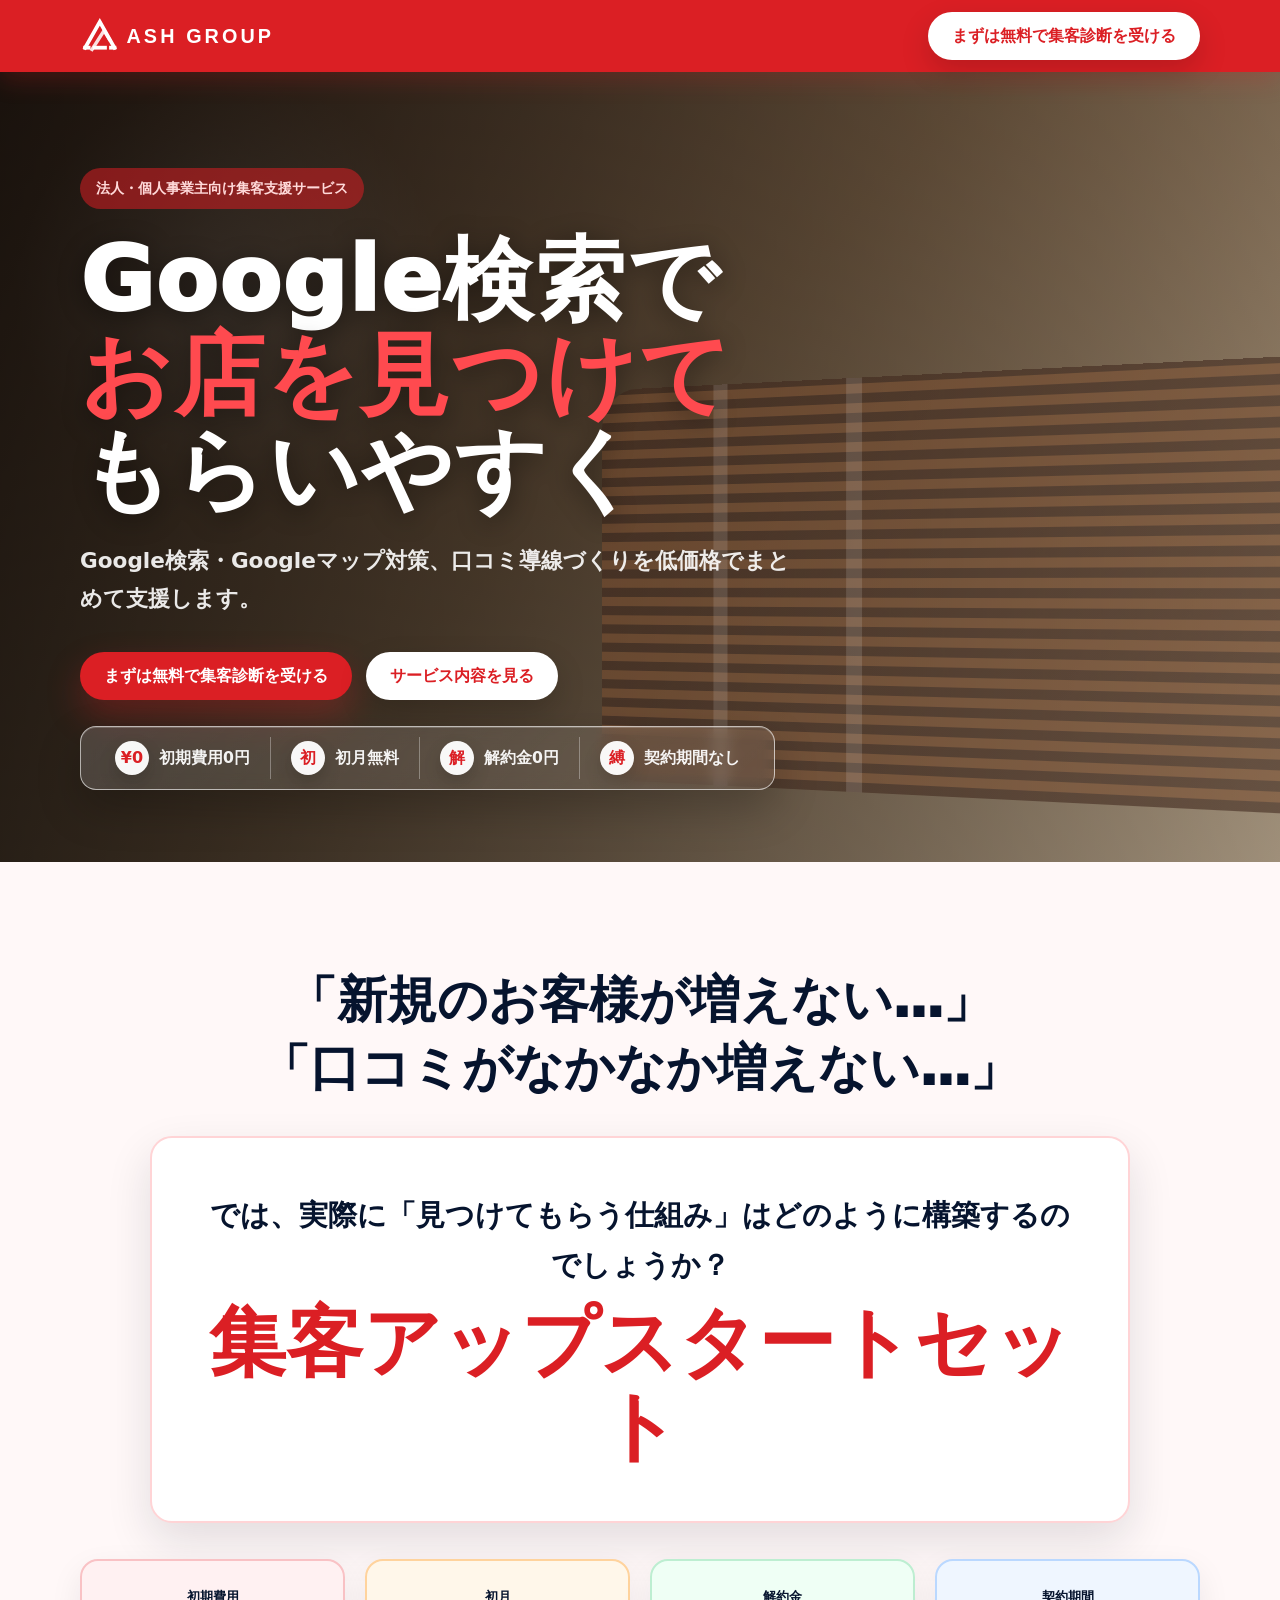
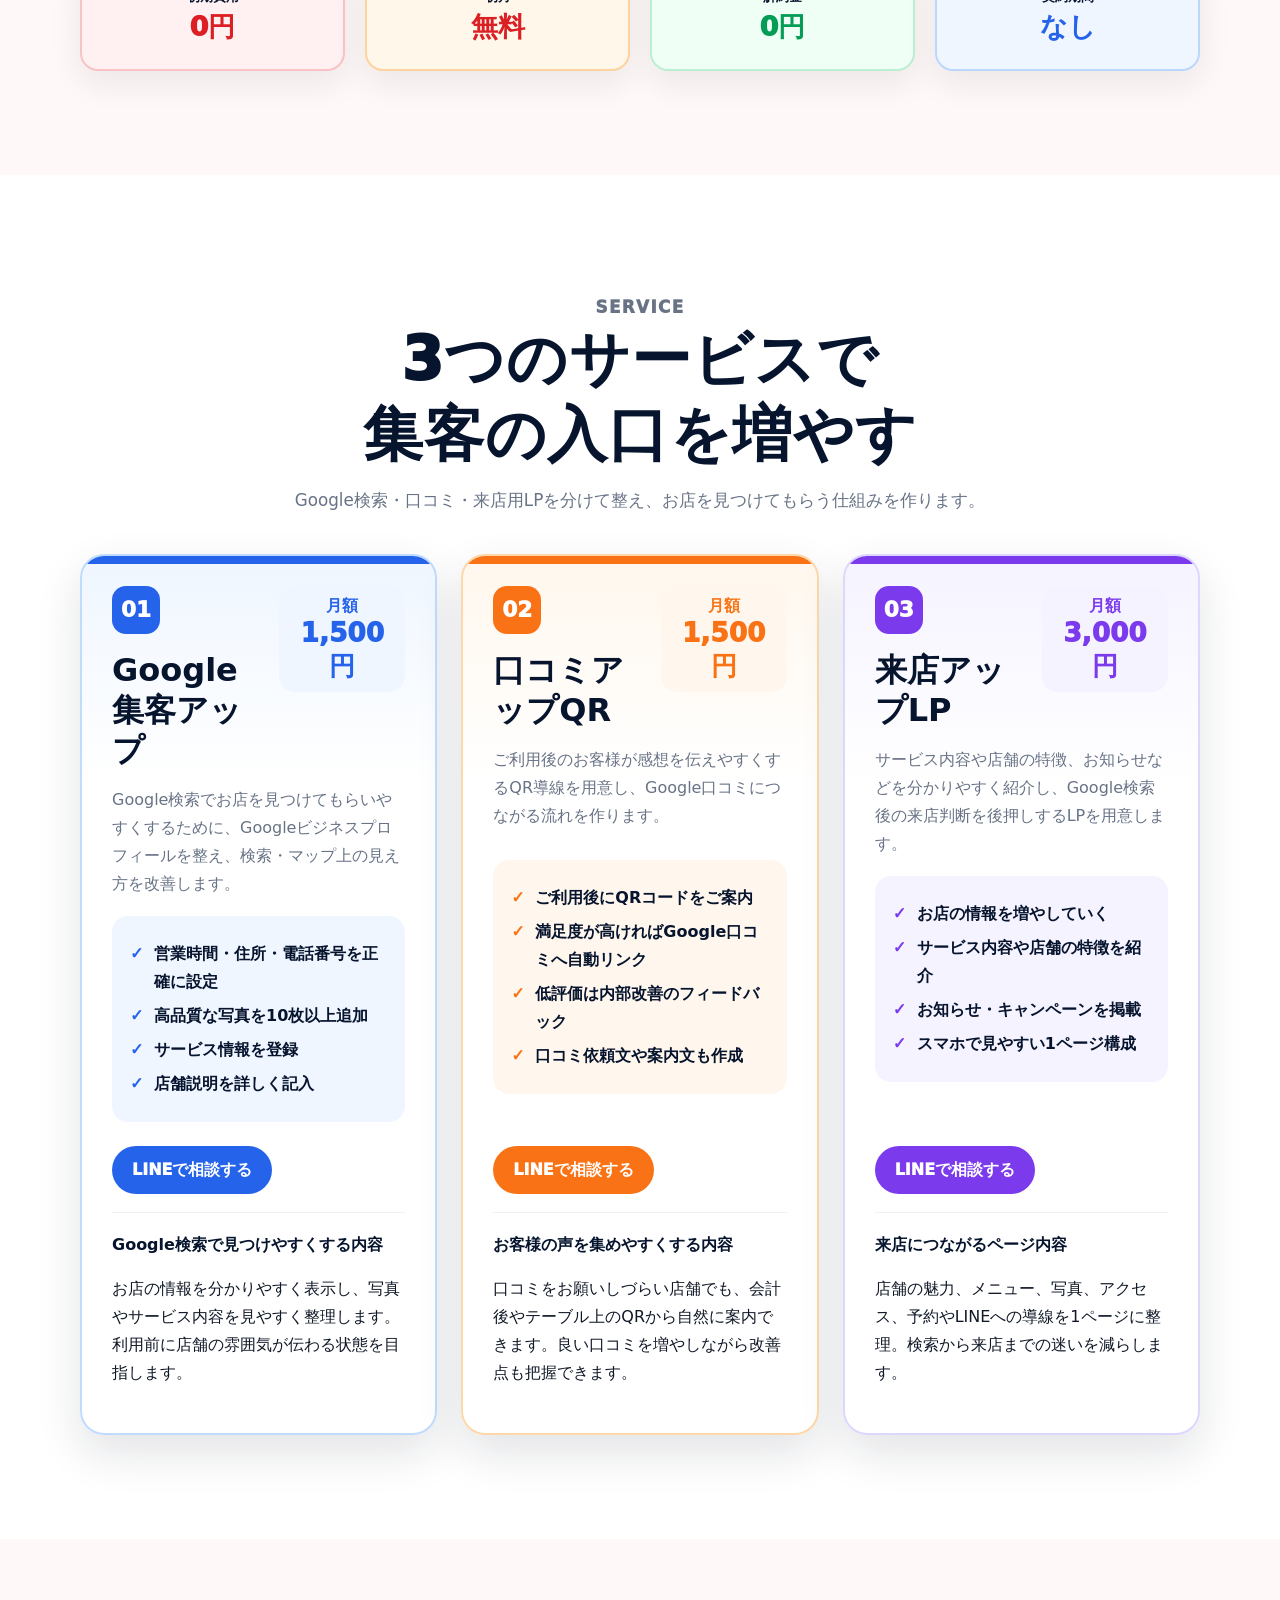
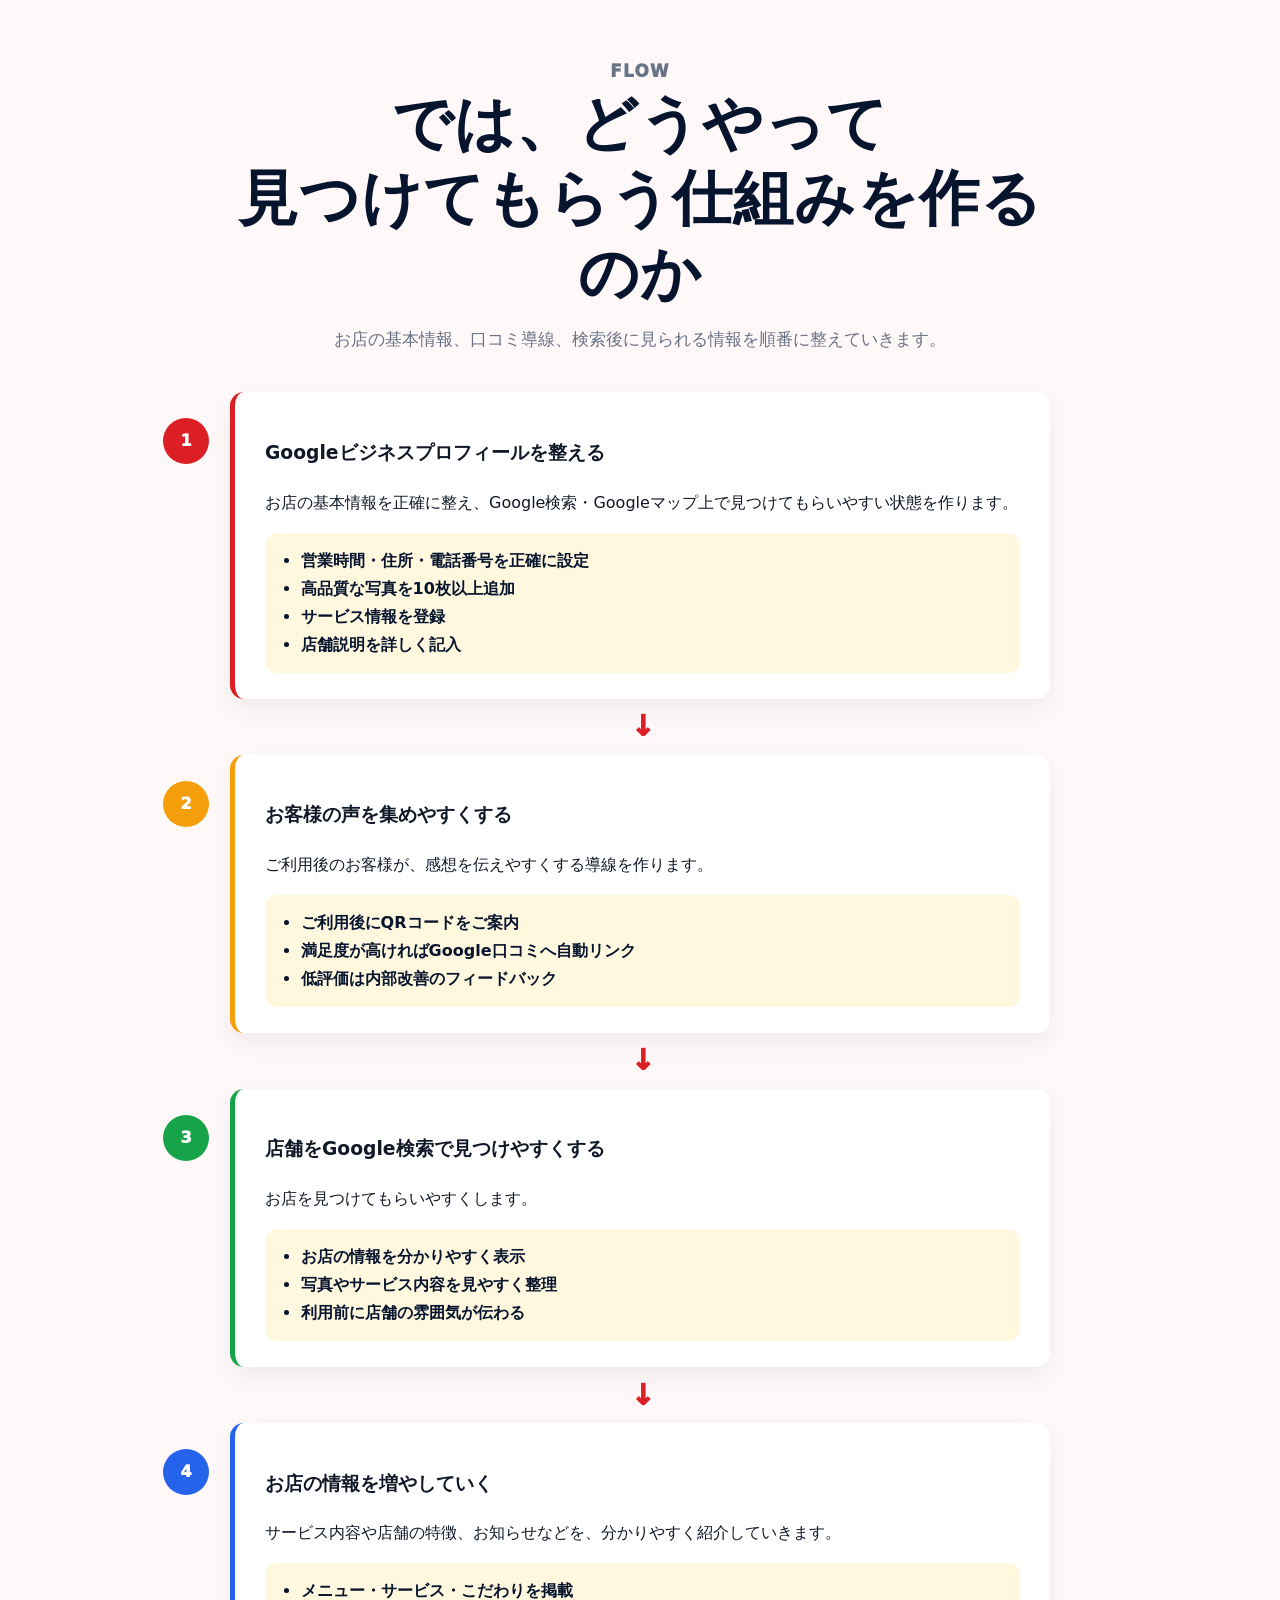
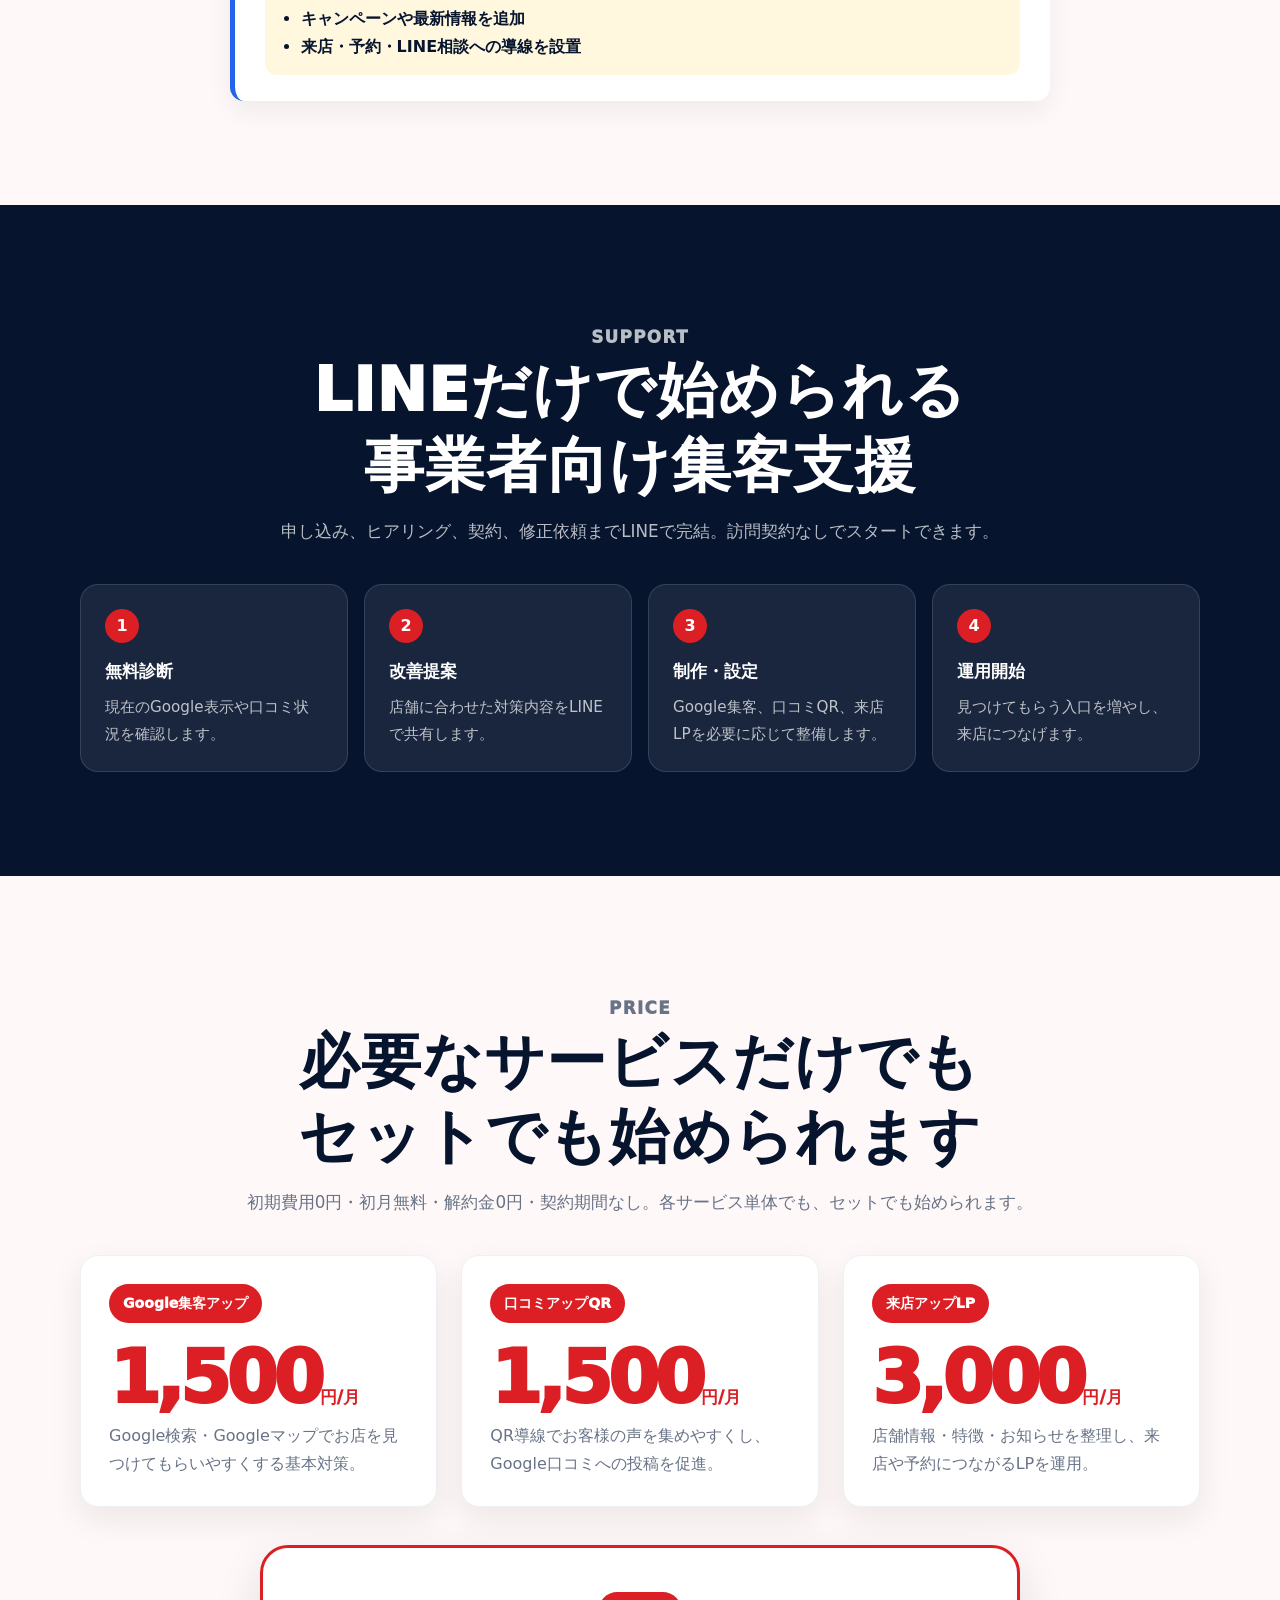
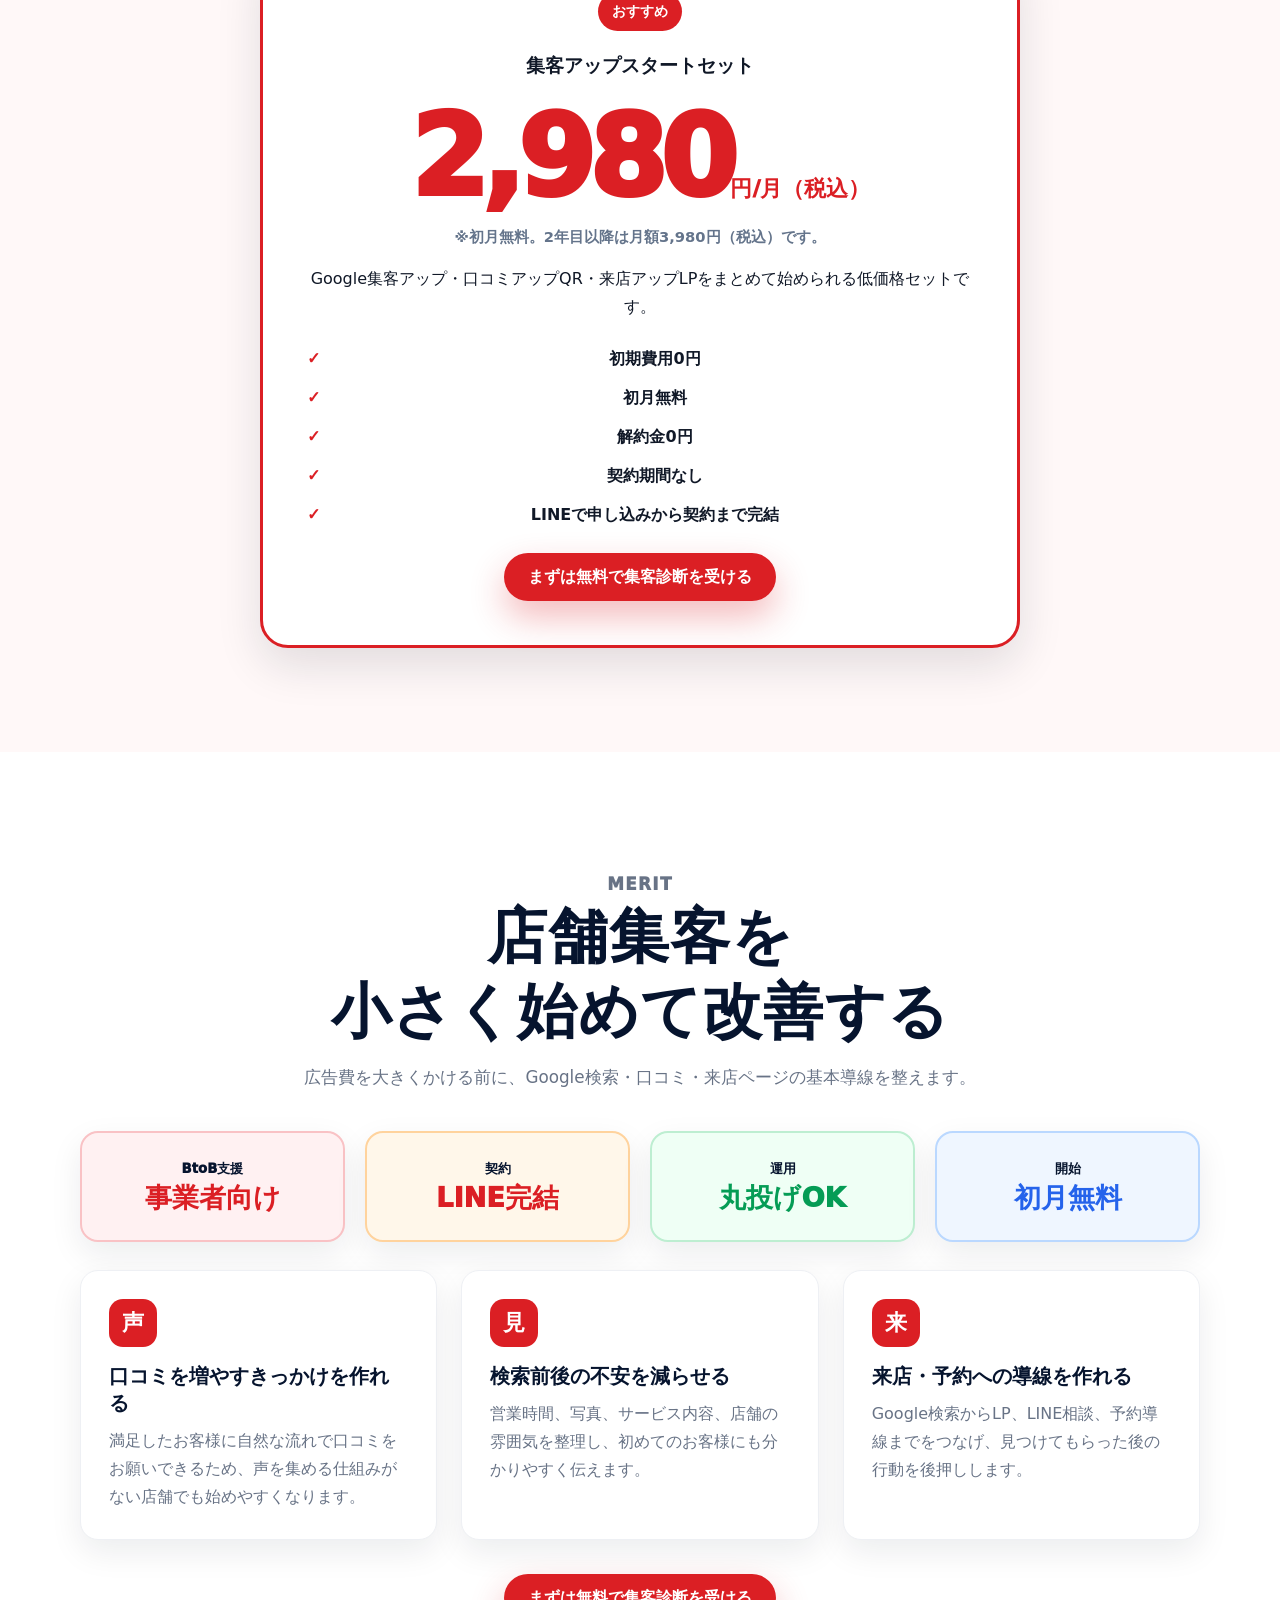
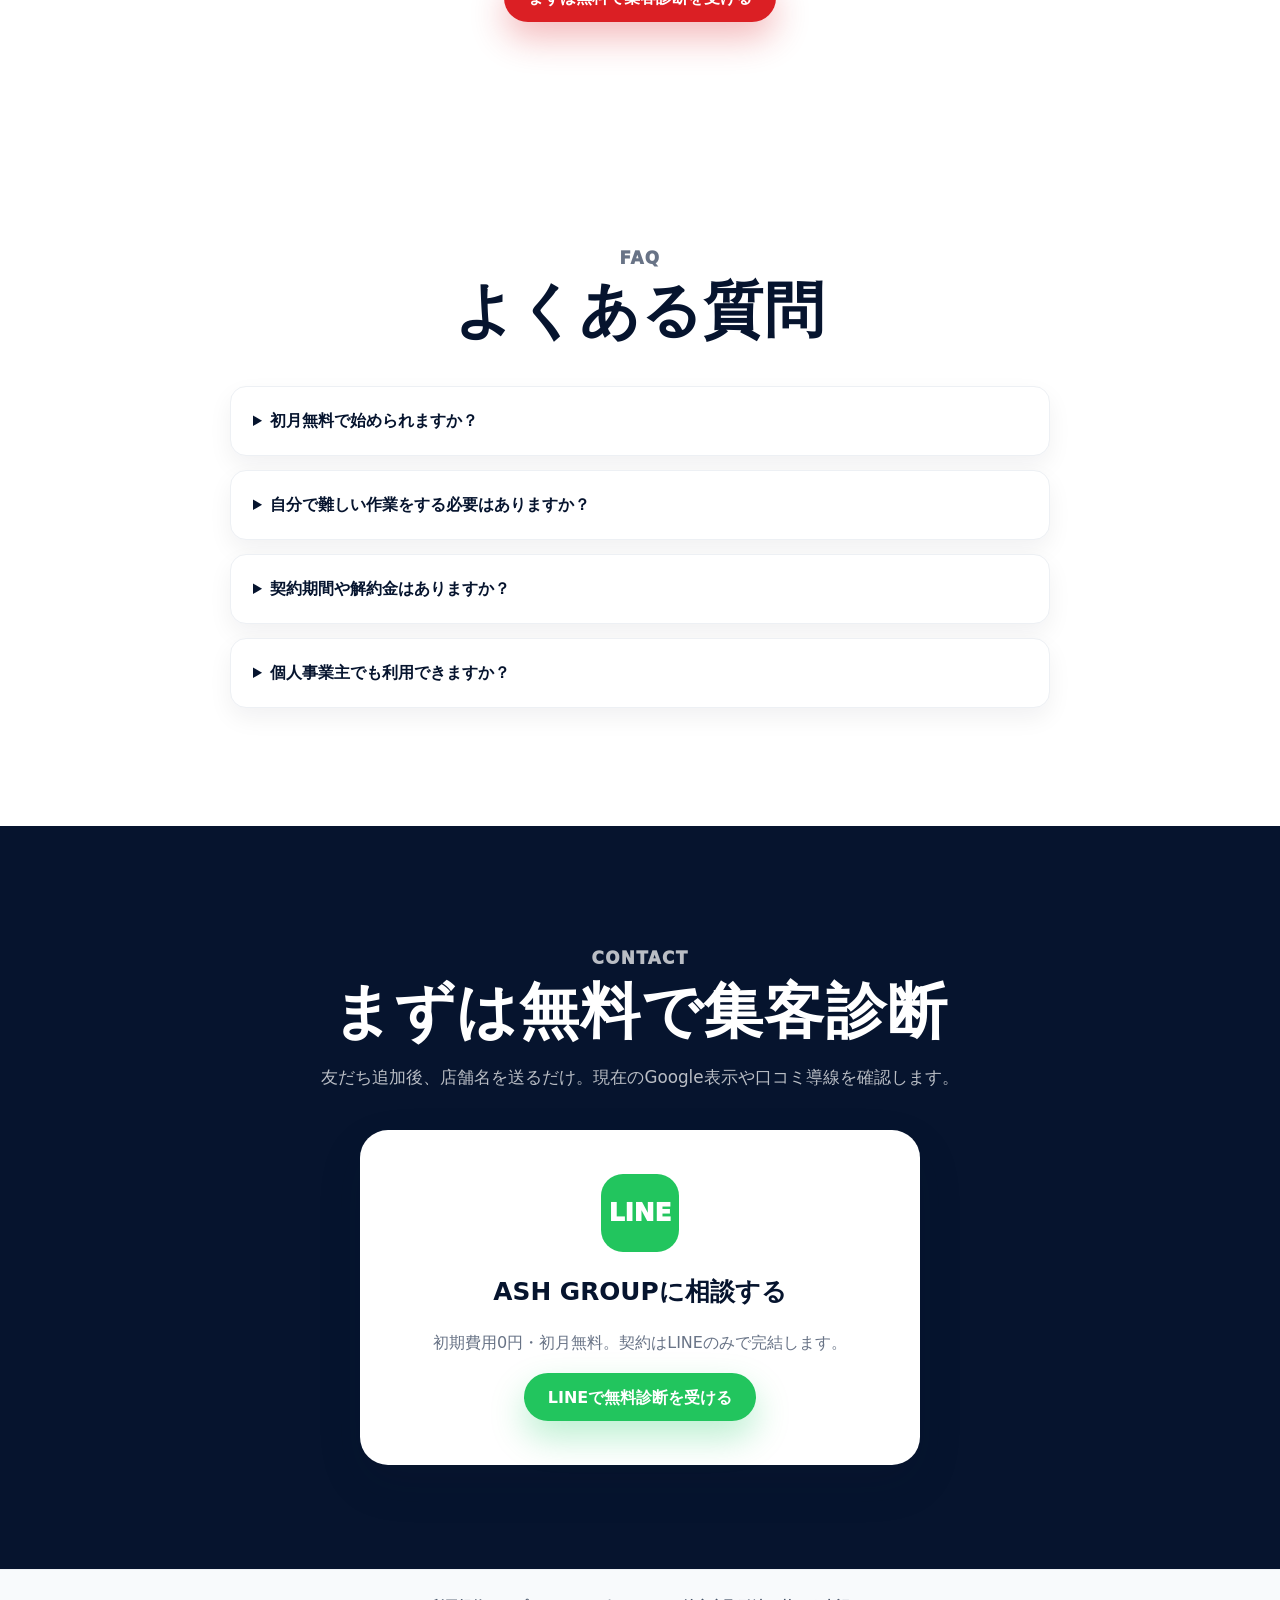
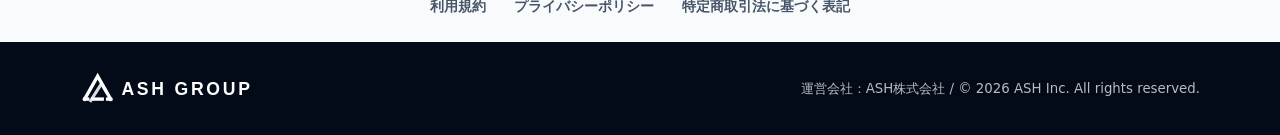
==== index.html @ 3adc7575 "Initial LP upload" ====
<!DOCTYPE html>
<html lang="ja">
<head>
  <meta charset="UTF-8">
  <meta name="viewport" content="width=device-width, initial-scale=1.0">
  <meta name="description" content="Google検索・Googleマップ・口コミ導線・LINE導線をまとめて支援。事業者向けの低価格集客サポートサービス。">
  <meta name="robots" content="index, follow">
  <meta property="og:type" content="website">
  <meta property="og:site_name" content="ASH GROUP">
  <meta property="og:title" content="事業者向けGoogle集客支援｜ASH GROUP">
  <meta property="og:description" content="Google検索・Googleマップ・口コミ導線・LINE導線をまとめて支援。事業者向けの低価格集客サポートサービス。">
  <meta property="og:image" content="assets/og/og-image.png">
  <meta property="og:image:width" content="1200">
  <meta property="og:image:height" content="630">
  <meta name="twitter:card" content="summary_large_image">
  <meta name="twitter:title" content="事業者向けGoogle集客支援｜ASH GROUP">
  <meta name="twitter:description" content="Google検索・Googleマップ・口コミ導線・LINE導線をまとめて支援。事業者向けの低価格集客サポートサービス。">
  <meta name="twitter:image" content="assets/og/og-image.png">
  <link rel="icon" href="favicon.ico" sizes="any">
  <link rel="icon" type="image/png" sizes="32x32" href="assets/logo/ash-group-logo-icon-32.png">
  <link rel="apple-touch-icon" sizes="180x180" href="apple-touch-icon.png">
  <title>事業者向けGoogle集客支援｜ASH GROUP</title>
  <style>
    :root {
      --red: #db1f24;
      --red-dark: #b9151a;
      --navy: #06142e;
      --ink: #101827;
      --muted: #687386;
      --line: #22C55E;
      --bg: #fff8f8;
      --card: #ffffff;
      --shadow: 0 18px 45px rgba(16, 24, 39, .12);
      --radius: 22px;
    }

    @font-face {
      font-family: "ASH UI";
      src: local("Inter"), local("Segoe UI"), local("Arial");
      font-display: swap;
    }

    * { box-sizing: border-box; }
    html { scroll-behavior: smooth; }
    body {
      margin: 0;
      color: var(--ink);
      background: #fff;
      font-family: "ASH UI", system-ui, -apple-system, BlinkMacSystemFont, "Segoe UI", sans-serif;
      line-height: 1.75;
    }
    a { color: inherit; text-decoration: none; }
    img, svg { display: block; max-width: 100%; }
    .container {
      width: min(1120px, calc(100% - 32px));
      margin-inline: auto;
    }
    .header {
      position: sticky;
      top: 0;
      z-index: 20;
      background: var(--red);
      color: #fff;
      box-shadow: 0 8px 24px rgba(219, 31, 36, .22);
    }
    .header-inner {
      min-height: 72px;
      display: flex;
      align-items: center;
      justify-content: space-between;
      gap: 18px;
    }
    .brand {
      display: inline-flex;
      align-items: center;
      justify-content: center;
      padding: 0;
      line-height: 0;
    }
    .brand-logo {
      display: block;
      width: clamp(214px, 25vw, 272px);
      height: auto;
      aspect-ratio: 316 / 48;
      flex-shrink: 0;
    }
    .header .brand-logo {
      filter: none;
    }
    .footer-logo {
      display: inline-flex;
      align-items: center;
      justify-content: center;
      padding: 0;
      line-height: 0;
    }
    .footer-logo .brand-logo {
      width: 242px;
      filter: none;
    }
    .btn {
      display: inline-flex;
      align-items: center;
      justify-content: center;
      min-height: 48px;
      padding: 12px 24px;
      border-radius: 999px;
      font-weight: 900;
      line-height: 1.2;
      transition: transform .2s ease, box-shadow .2s ease, background .2s ease;
    }
    .btn:hover { transform: translateY(-1px); }
    .btn-white {
      color: var(--red);
      background: #fff;
      box-shadow: 0 12px 30px rgba(0, 0, 0, .16);
    }
    .btn-red {
      color: #fff;
      background: var(--red);
      box-shadow: 0 16px 35px rgba(219, 31, 36, .3);
    }
    .btn-red:hover { background: var(--red-dark); }
    .btn-line {
      color: #fff;
      background: var(--line);
      box-shadow: 0 16px 35px rgba(6, 199, 85, .28);
    }
    .hero {
      position: relative;
      min-height: 690px;
      color: #fff;
      overflow: hidden;
      background:
        linear-gradient(90deg, rgba(0, 0, 0, .7), rgba(0, 0, 0, .26)),
        radial-gradient(circle at 18% 28%, rgba(255,255,255,.18), transparent 18%),
        linear-gradient(135deg, #543b2a, #917354 48%, #d6c1a4);
    }
    .hero::before {
      content: "";
      position: absolute;
      inset: auto;
      pointer-events: none;
    }
    .hero::before {
      width: 64%;
      height: 54%;
      right: -8%;
      bottom: 8%;
      border-radius: 42px;
      background:
        linear-gradient(90deg, transparent 0 16%, rgba(255,255,255,.16) 16% 18%, transparent 18% 34%, rgba(255,255,255,.16) 34% 36%, transparent 36%),
        repeating-linear-gradient(0deg, rgba(62, 38, 27, .75) 0 10px, rgba(120, 75, 45, .75) 10px 20px);
      opacity: .78;
      transform: perspective(600px) rotateY(-8deg);
    }
    .hero-inner {
      position: relative;
      z-index: 1;
      padding: 96px 0 72px;
    }
    .eyebrow {
      display: inline-flex;
      align-items: center;
      gap: 8px;
      padding: 8px 16px;
      margin: 0 0 24px;
      border-radius: 999px;
      color: #ffd9d9;
      background: rgba(219, 31, 36, .54);
      font-weight: 800;
      font-size: .9rem;
    }
    .hero h1 {
      max-width: 780px;
      margin: 0;
      font-size: clamp(2.35rem, 7vw, 5.6rem);
      line-height: 1.06;
      letter-spacing: .02em;
      font-weight: 950;
      text-shadow: 0 5px 26px rgba(0,0,0,.42);
    }
    .hero .accent { color: #ff4a4f; }
    .hero-copy {
      max-width: 710px;
      margin: 24px 0 34px;
      font-size: clamp(1.02rem, 2vw, 1.35rem);
      font-weight: 700;
      color: rgba(255,255,255,.9);
    }
    .hero-actions {
      display: flex;
      flex-wrap: wrap;
      gap: 14px;
      align-items: center;
    }
    .trust-strip {
      display: inline-flex;
      align-items: center;
      gap: 0;
      width: fit-content;
      max-width: 100%;
      margin-top: 26px;
      padding: 10px 14px;
      border: 1px solid rgba(255,255,255,.62);
      border-radius: 16px;
      color: #fff;
      background: linear-gradient(135deg, rgba(255,255,255,.16), rgba(255,255,255,.07));
      box-shadow: 0 18px 44px rgba(0,0,0,.22), inset 0 1px 0 rgba(255,255,255,.2);
      backdrop-filter: blur(8px);
    }
    .trust-item {
      display: inline-flex;
      align-items: center;
      gap: 10px;
      padding: 4px 20px;
      color: rgba(255,255,255,.94);
      font-size: .98rem;
      font-weight: 900;
      white-space: nowrap;
    }
    .trust-item + .trust-item {
      border-left: 1px solid rgba(255,255,255,.32);
    }
    .trust-icon {
      display: grid;
      place-items: center;
      width: 34px;
      height: 34px;
      flex: 0 0 34px;
      border-radius: 50%;
      color: var(--red);
      background: rgba(255,255,255,.96);
      box-shadow: 0 8px 18px rgba(0,0,0,.16);
      font-size: 1rem;
    }
    .section {
      padding: clamp(64px, 9vw, 104px) 0;
    }
    .section-soft { background: var(--bg); }
    .section-dark {
      color: #fff;
      background: var(--navy);
    }
    .section-title {
      max-width: 850px;
      margin: 0 auto 38px;
      text-align: center;
    }
    .label {
      margin: 0 0 10px;
      color: var(--red);
      font-weight: 950;
      letter-spacing: .08em;
      text-transform: uppercase;
    }
    .section-dark .label { color: #ff7376; }
    h2 {
      margin: 0;
      color: var(--navy);
      font-size: clamp(2rem, 5vw, 3.75rem);
      line-height: 1.25;
      font-weight: 950;
      letter-spacing: .02em;
    }
    .section-dark h2 { color: #fff; }
    .section-title p {
      margin: 14px 0 0;
      color: var(--muted);
      font-size: 1.05rem;
    }
    .section-dark .section-title p { color: rgba(255,255,255,.72); }
    .problem-copy {
      max-width: 930px;
      margin: 0 auto 34px;
      text-align: center;
      color: var(--navy);
      font-size: clamp(1.7rem, 4.7vw, 3.15rem);
      line-height: 1.35;
      font-weight: 950;
    }
    .answer-box {
      max-width: 980px;
      margin: 0 auto 36px;
      padding: clamp(26px, 5vw, 52px);
      text-align: center;
      border: 2px solid #ffd4d6;
      border-radius: var(--radius);
      background: #fff;
      box-shadow: var(--shadow);
    }
    .answer-box p {
      margin: 0;
      font-size: clamp(1.1rem, 3vw, 1.8rem);
      font-weight: 900;
      color: var(--navy);
    }
    .answer-box strong {
      display: block;
      margin-top: 10px;
      color: var(--red);
      font-size: clamp(2.2rem, 7vw, 4.8rem);
      line-height: 1.1;
    }
    .cards {
      display: grid;
      grid-template-columns: repeat(4, 1fr);
      gap: 20px;
    }
    .mini-card,
    .card {
      border-radius: 18px;
      background: var(--card);
      box-shadow: 0 12px 32px rgba(16, 24, 39, .08);
    }
    .mini-card {
      padding: 24px 18px;
      text-align: center;
      border: 2px solid #f9c2c5;
      background: #fff1f2;
    }
    .mini-card:nth-child(2) { border-color: #ffd39d; background: #fff7ea; }
    .mini-card:nth-child(3) { border-color: #bdeed1; background: #effff5; }
    .mini-card:nth-child(4) { border-color: #bad8ff; background: #eff6ff; }
    .mini-card small {
      display: block;
      margin-bottom: 4px;
      color: var(--navy);
      font-weight: 950;
    }
    .mini-card strong {
      color: var(--red);
      font-size: 1.7rem;
      line-height: 1;
      font-weight: 950;
    }
    .mini-card:nth-child(3) strong { color: #059c55; }
    .mini-card:nth-child(4) strong { color: #2563eb; }
    .grid-3 {
      display: grid;
      grid-template-columns: repeat(3, 1fr);
      gap: 24px;
    }
    .service-card {
      position: relative;
      overflow: hidden;
      display: flex;
      flex-direction: column;
      height: 100%;
      padding: 30px;
      border: 2px solid #BFDBFE;
      border-radius: 24px;
      background: linear-gradient(180deg, #EFF6FF 0%, #fff 26%);
      box-shadow: var(--shadow);
    }
    .service-card::before {
      content: "";
      position: absolute;
      inset: 0 0 auto;
      height: 8px;
      background: #2563EB;
    }
    .service-card:nth-child(2) {
      border-color: #FED7AA;
      background: linear-gradient(180deg, #FFF7ED 0%, #fff 26%);
    }
    .service-card:nth-child(3) {
      border-color: #DDD6FE;
      background: linear-gradient(180deg, #F5F3FF 0%, #fff 26%);
    }
    .service-card:nth-child(2)::before { background: #F97316; }
    .service-card:nth-child(3)::before { background: #7C3AED; }
    .service-card .icon {
      background: #2563EB;
    }
    .service-card:nth-child(2) .icon {
      background: #F97316;
    }
    .service-card:nth-child(3) .icon {
      background: #7C3AED;
    }
    .service-head {
      display: flex;
      justify-content: space-between;
      gap: 14px;
      align-items: flex-start;
      margin-bottom: 16px;
      min-height: 118px;
    }
    .service-card h3 {
      margin: 0;
      color: var(--navy);
      font-size: clamp(1.45rem, 3vw, 2rem);
      line-height: 1.25;
    }
    .service-price {
      width: 126px;
      min-width: 126px;
      min-height: 74px;
      display: flex;
      flex-direction: column;
      align-items: center;
      justify-content: center;
      padding: 10px 12px;
      text-align: center;
      border-radius: 16px;
      color: #2563EB;
      background: #EFF6FF;
      font-weight: 950;
      line-height: 1.25;
    }
    .service-price span {
      display: block;
      font-size: 1.65rem;
    }
    .service-card:nth-child(2) .service-price {
      color: #F97316;
      background: #FFF7ED;
    }
    .service-card:nth-child(3) .service-price {
      color: #7C3AED;
      background: #F5F3FF;
    }
    .service-card > p {
      min-height: 96px;
      margin: 0;
      color: var(--muted);
    }
    .service-list {
      margin: 18px 0 24px;
      min-height: 166px;
      padding: 18px;
      list-style: none;
      border-radius: 16px;
      background: #EFF6FF;
    }
    .service-card:nth-child(2) .service-list { background: #FFF7ED; }
    .service-card:nth-child(3) .service-list { background: #F5F3FF; }
    .service-list li {
      position: relative;
      padding-left: 24px;
      margin: 6px 0;
      color: var(--navy);
      font-weight: 700;
    }
    .service-list li::before {
      content: "✓";
      position: absolute;
      left: 0;
      color: #2563EB;
      font-weight: 950;
    }
    .service-card:nth-child(2) .service-list li::before {
      color: #F97316;
    }
    .service-card:nth-child(3) .service-list li::before {
      color: #7C3AED;
    }
    .detail-btn {
      display: inline-flex;
      align-items: center;
      justify-content: center;
      align-self: flex-start;
      margin-top: auto;
      min-height: 44px;
      padding: 10px 20px;
      border-radius: 999px;
      color: #fff;
      background: #2563EB;
      font-weight: 950;
    }
    .service-card:nth-child(2) .detail-btn {
      background: #F97316;
    }
    .service-card:nth-child(3) .detail-btn {
      background: #7C3AED;
    }
    .detail-block {
      margin-top: 18px;
      padding-top: 18px;
      border-top: 1px solid #eef0f4;
      min-height: 148px;
    }
    .detail-block h4 {
      margin: 0 0 8px;
      color: var(--navy);
      font-size: 1rem;
    }
    .flow-card {
      --flow-gap: 56px;
      --flow-arrow-size: 1.8rem;
      position: relative;
      padding: 26px 30px;
      border-left: 5px solid var(--red);
      border-radius: 14px;
      background: #fff;
      box-shadow: 0 10px 26px rgba(16,24,39,.06);
    }
    .flow-card + .flow-card { margin-top: var(--flow-gap); }
    .flow-card + .flow-card::before {
      content: "↓";
      position: absolute;
      top: calc((var(--flow-gap) + var(--flow-arrow-size)) / -2);
      left: 50%;
      display: grid;
      place-items: center;
      width: var(--flow-arrow-size);
      height: var(--flow-arrow-size);
      transform: translateX(-50%);
      color: var(--red);
      font-size: var(--flow-arrow-size);
      font-weight: 950;
      line-height: 1;
    }
    .flow-no {
      position: absolute;
      left: -72px;
      top: 26px;
      display: grid;
      place-items: center;
      width: 46px;
      height: 46px;
      border-radius: 50%;
      color: #fff;
      background: var(--red);
      font-weight: 950;
    }
    .flow-card:nth-child(2) { border-color: #f59e0b; }
    .flow-card:nth-child(2) .flow-no { background: #f59e0b; }
    .flow-card:nth-child(3) { border-color: #16a34a; }
    .flow-card:nth-child(3) .flow-no { background: #16a34a; }
    .flow-card:nth-child(4) { border-color: #2563eb; }
    .flow-card:nth-child(4) .flow-no { background: #2563eb; }
    .flow-note {
      margin-top: 14px;
      padding: 14px 18px;
      border-radius: 12px;
      background: #fff8df;
      color: var(--navy);
      font-weight: 700;
    }
    .flow-note ul {
      margin: 0;
      padding-left: 1.1em;
    }
    .set-card {
      max-width: 760px;
      margin: 38px auto 0;
      padding: clamp(26px, 5vw, 44px);
      text-align: center;
      border: 3px solid var(--red);
      border-radius: 28px;
      background: #fff;
      box-shadow: var(--shadow);
    }
    .set-price {
      margin: 12px 0;
      color: var(--red);
      font-weight: 950;
      line-height: 1;
    }
    .set-price span:first-child {
      font-size: clamp(4rem, 11vw, 7rem);
      letter-spacing: -.06em;
    }
    .set-price span:last-child { font-size: 1.35rem; }
    .set-price-note {
      margin: 8px 0 0;
      color: #64748b;
      font-size: .92rem;
      font-weight: 800;
      line-height: 1.6;
    }
    .card {
      padding: 28px;
      border: 1px solid #eef0f4;
    }
    .card h3 {
      margin: 0 0 10px;
      color: var(--navy);
      font-size: 1.25rem;
      line-height: 1.35;
    }
    .card p { margin: 0; color: var(--muted); }
    .icon {
      display: inline-grid;
      place-items: center;
      width: 48px;
      height: 48px;
      margin-bottom: 16px;
      border-radius: 14px;
      color: #fff;
      background: var(--red);
      font-size: 1.35rem;
      font-weight: 950;
    }
    .steps {
      display: grid;
      grid-template-columns: repeat(4, 1fr);
      gap: 16px;
    }
    .step {
      padding: 24px;
      border-radius: 18px;
      background: rgba(255,255,255,.08);
      border: 1px solid rgba(255,255,255,.13);
    }
    .step b {
      display: inline-grid;
      place-items: center;
      width: 34px;
      height: 34px;
      margin-bottom: 14px;
      border-radius: 50%;
      background: var(--red);
    }
    .step h3 {
      margin: 0 0 8px;
      font-size: 1.05rem;
    }
    .step p {
      margin: 0;
      color: rgba(255,255,255,.72);
      font-size: .95rem;
    }
    .price-wrap {
      display: grid;
      grid-template-columns: minmax(0, 1fr) minmax(320px, 440px);
      gap: 34px;
      align-items: center;
    }
    .price-lead h2 { text-align: left; }
    .price-lead p {
      margin: 18px 0 0;
      color: var(--muted);
    }
    .price-card {
      position: relative;
      padding: 34px;
      border: 3px solid var(--red);
      border-radius: 26px;
      background: #fff;
      box-shadow: var(--shadow);
    }
    .badge {
      display: inline-flex;
      padding: 7px 14px;
      border-radius: 999px;
      color: #fff;
      background: var(--red);
      font-weight: 950;
      font-size: .88rem;
    }
    .price {
      margin: 18px 0 8px;
      color: var(--red);
      font-weight: 950;
      line-height: 1;
    }
    .price span:first-child {
      font-size: clamp(4rem, 10vw, 6.6rem);
      letter-spacing: -.06em;
    }
    .price span:last-child { font-size: 1.4rem; }
    .card .price span:first-child {
      font-size: clamp(3.1rem, 6vw, 4.6rem);
    }
    .card .price span:last-child {
      font-size: 1.05rem;
    }
    .checks {
      margin: 24px 0;
      padding: 0;
      list-style: none;
    }
    .checks li {
      position: relative;
      margin: 11px 0;
      padding-left: 30px;
      font-weight: 800;
    }
    .checks li::before {
      content: "✓";
      position: absolute;
      left: 0;
      color: var(--red);
      font-weight: 950;
    }
    .faq {
      max-width: 820px;
      margin: 0 auto;
    }
    details {
      margin: 14px 0;
      border: 1px solid #edf0f4;
      border-radius: 16px;
      background: #fff;
      box-shadow: 0 10px 24px rgba(16, 24, 39, .06);
    }
    summary {
      cursor: pointer;
      padding: 20px 22px;
      color: var(--navy);
      font-weight: 950;
    }
    details p {
      margin: 0;
      padding: 0 22px 22px;
      color: var(--muted);
    }
    .contact-box {
      max-width: 560px;
      margin: 0 auto;
      padding: clamp(28px, 5vw, 44px);
      text-align: center;
      color: var(--ink);
      border-radius: 28px;
      background: #fff;
      box-shadow: var(--shadow);
    }
    .line-mark {
      display: inline-grid;
      place-items: center;
      width: 78px;
      height: 78px;
      margin-bottom: 18px;
      border-radius: 22px;
      color: #fff;
      background: var(--line);
      font-weight: 950;
      font-size: 1.55rem;
    }
    .contact-box h3 {
      margin: 0 0 10px;
      color: var(--navy);
      font-size: 1.55rem;
    }
    .contact-box p { color: var(--muted); }
    .replace-note {
      margin: 14px 0 0;
      color: #8b95a5;
      font-size: .82rem;
    }
    .footer {
      padding: 28px 0 120px;
      color: rgba(255,255,255,.72);
      background: #040b18;
    }
    .legal-footer {
      padding: 22px 0;
      border-top: 1px solid #edf0f4;
      background: #f8fafc;
    }
    .legal-links {
      display: flex;
      flex-wrap: wrap;
      justify-content: center;
      gap: 12px 28px;
      margin: 0;
      padding: 0;
      list-style: none;
      text-align: center;
    }
    .legal-links a {
      color: #475569;
      font-size: .86rem;
      font-weight: 700;
    }
    .legal-links a:hover {
      color: var(--red);
    }
    body.legal-open .home-shell {
      display: none;
    }
    .legal-page {
      display: none;
      min-height: 100vh;
      padding: clamp(56px, 8vw, 88px) 0;
      background: #f8fafc;
    }
    body.legal-open .legal-page.is-active {
      display: block;
    }
    .legal-page-card {
      max-width: 900px;
      margin: 0 auto;
      padding: clamp(28px, 5vw, 52px);
      border: 1px solid #edf0f4;
      border-radius: 24px;
      background: #fff;
      box-shadow: 0 18px 45px rgba(16, 24, 39, .08);
    }
    .legal-page-card h1 {
      margin: 0 0 24px;
      color: var(--navy);
      font-size: clamp(1.9rem, 4vw, 2.8rem);
      line-height: 1.25;
    }
    .legal-page-card h2 {
      margin: 28px 0 10px;
      color: var(--navy);
      font-size: 1.15rem;
      line-height: 1.5;
    }
    .legal-page-card p,
    .legal-page-card li,
    .legal-page-card td,
    .legal-page-card th {
      color: #475569;
      font-size: .96rem;
    }
    .legal-page-card ul {
      padding-left: 1.2em;
    }
    .legal-page-card table {
      width: 100%;
      border-collapse: collapse;
      margin-top: 18px;
      overflow-wrap: anywhere;
    }
    .legal-page-card th,
    .legal-page-card td {
      padding: 14px 12px;
      border: 1px solid #e2e8f0;
      text-align: left;
      vertical-align: top;
    }
    .legal-page-card th {
      width: 32%;
      background: #f8fafc;
      color: var(--navy);
      font-weight: 900;
    }
    .legal-contact-note {
      margin: 24px 0 0;
      color: #475569;
      font-size: .96rem;
      text-align: center;
    }
    .legal-back {
      margin-top: 32px;
    }
    .footer-inner {
      display: flex;
      justify-content: space-between;
      gap: 18px;
      align-items: center;
    }
    .footer b { color: #fff; }
    .sticky-cta {
      position: fixed;
      left: 0;
      right: 0;
      bottom: 0;
      z-index: 30;
      padding: 12px 14px max(12px, env(safe-area-inset-bottom));
      background: rgba(255,255,255,.94);
      box-shadow: 0 -16px 36px rgba(16,24,39,.16);
    }
    .sticky-cta .btn {
      width: min(560px, 100%);
      margin: 0 auto;
    }
    @media (max-width: 860px) {
      .header-inner { min-height: 64px; }
      .brand {
        padding: 0;
      }
      .brand-logo {
        width: min(214px, 60vw);
      }
      .header .btn { display: none; }
      .hero { min-height: auto; }
      .hero-inner { padding: 70px 0 64px; }
      .cards,
      .grid-3,
      .steps,
      .price-wrap {
        grid-template-columns: 1fr;
      }
      .service-head {
        flex-direction: column;
        min-height: auto;
      }
      .service-price {
        width: 100%;
        min-width: 0;
      }
      .service-card > p,
      .service-list,
      .detail-block {
        min-height: auto;
      }
      .detail-btn {
        width: 100%;
      }
      .flow-no {
        position: static;
        margin-bottom: 12px;
      }
      .flow-card + .flow-card {
        --flow-gap: 52px;
      }
      .trust-strip {
        display: grid;
        grid-template-columns: 1fr 1fr;
        width: min(100%, 420px);
        padding: 10px;
        border-radius: 18px;
      }
      .trust-item {
        justify-content: flex-start;
        padding: 10px;
        font-size: .9rem;
      }
      .trust-item + .trust-item {
        border-left: 0;
      }
      .trust-item:nth-child(even) {
        border-left: 1px solid rgba(255,255,255,.24);
      }
      .trust-item:nth-child(n + 3) {
        border-top: 1px solid rgba(255,255,255,.24);
      }
      .cards { gap: 12px; }
      .price-lead h2 { text-align: center; }
      .footer-inner {
        flex-direction: column;
        text-align: center;
      }
      .legal-links {
        gap: 10px 18px;
      }
      .legal-page-card th,
      .legal-page-card td {
        display: block;
        width: 100%;
      }
    }
    @media (min-width: 861px) {
      .sticky-cta { display: none; }
      .footer { padding-bottom: 28px; }
    }
  </style>
</head>
<body>
  <header class="header home-shell">
    <div class="container header-inner">
      <a class="brand" href="#" aria-label="ASH GROUP">
        <svg class="brand-logo" xmlns="http://www.w3.org/2000/svg" viewBox="0 0 316 48" role="img" aria-label="ASH GROUP">
          <g fill="none" stroke="#ffffff" stroke-linecap="square" stroke-linejoin="miter">
            <path d="M6 38 L23 8 L40 38" stroke-width="4.4"/>
            <path d="M17 38 H29" stroke-width="4.4"/>
            <path d="M10 38 H6" stroke-width="4.4"/>
            <path d="M36 38 H40" stroke-width="4.4"/>
            <path d="M14 40 L28 18 L34 28" stroke-width="4" opacity=".86"/>
          </g>
          <text x="54" y="32" fill="#ffffff" font-family="Inter, Arial, Helvetica, sans-serif" font-size="23" font-weight="600" letter-spacing="3.6">ASH GROUP</text>
        </svg>
      </a>
      <a class="btn btn-white" href="https://s.lmes.jp/landing-qr/2009878913-JuOVc3y9?uLand=ZNNZrf" target="_blank" rel="noopener noreferrer">まずは無料で集客診断を受ける</a>
    </div>
  </header>

  <main class="home-shell">
    <section class="hero">
      <div class="container hero-inner">
        <p class="eyebrow">法人・個人事業主向け集客支援サービス</p>
        <h1>Google検索で<br><span class="accent">お店を見つけて</span><br>もらいやすく</h1>
        <p class="hero-copy">Google検索・Googleマップ対策、口コミ導線づくりを低価格でまとめて支援します。</p>
        <div class="hero-actions">
          <a class="btn btn-red" href="https://s.lmes.jp/landing-qr/2009878913-JuOVc3y9?uLand=ZNNZrf" target="_blank" rel="noopener noreferrer">まずは無料で集客診断を受ける</a>
          <a class="btn btn-white" href="#service">サービス内容を見る</a>
        </div>
        <div class="trust-strip" aria-label="安心して始められる条件">
          <div class="trust-item"><span class="trust-icon">¥0</span><span>初期費用0円</span></div>
          <div class="trust-item"><span class="trust-icon">初</span><span>初月無料</span></div>
          <div class="trust-item"><span class="trust-icon">解</span><span>解約金0円</span></div>
          <div class="trust-item"><span class="trust-icon">縛</span><span>契約期間なし</span></div>
        </div>
      </div>
    </section>

    <section class="section section-soft">
      <div class="container">
        <p class="problem-copy">「新規のお客様が増えない…」<br>「口コミがなかなか増えない…」</p>
        <div class="answer-box">
          <p>では、実際に「見つけてもらう仕組み」はどのように構築するのでしょうか？</p>
          <strong>集客アップスタートセット</strong>
        </div>
        <div class="cards">
          <div class="mini-card"><small>初期費用</small><strong>0円</strong></div>
          <div class="mini-card"><small>初月</small><strong>無料</strong></div>
          <div class="mini-card"><small>解約金</small><strong>0円</strong></div>
          <div class="mini-card"><small>契約期間</small><strong>なし</strong></div>
        </div>
      </div>
    </section>

    <section id="service" class="section">
      <div class="container">
        <div class="section-title">
          <p class="label">Service</p>
          <h2>3つのサービスで<br>集客の入口を増やす</h2>
          <p>Google検索・口コミ・来店用LPを分けて整え、お店を見つけてもらう仕組みを作ります。</p>
        </div>
        <div class="grid-3">
          <article class="service-card" id="google-service">
            <div class="service-head">
              <div>
                <span class="icon">01</span>
                <h3>Google集客アップ</h3>
              </div>
              <div class="service-price">月額<span>1,500円</span></div>
            </div>
            <p>Google検索でお店を見つけてもらいやすくするために、Googleビジネスプロフィールを整え、検索・マップ上の見え方を改善します。</p>
            <ul class="service-list">
              <li>営業時間・住所・電話番号を正確に設定</li>
              <li>高品質な写真を10枚以上追加</li>
              <li>サービス情報を登録</li>
              <li>店舗説明を詳しく記入</li>
            </ul>
            <a class="detail-btn" href="https://s.lmes.jp/landing-qr/2009878913-JuOVc3y9?uLand=ZNNZrf" target="_blank" rel="noopener noreferrer">LINEで相談する</a>
            <div class="detail-block" id="google-detail">
              <h4>Google検索で見つけやすくする内容</h4>
              <p>お店の情報を分かりやすく表示し、写真やサービス内容を見やすく整理します。利用前に店舗の雰囲気が伝わる状態を目指します。</p>
            </div>
          </article>
          <article class="service-card" id="qr-service">
            <div class="service-head">
              <div>
                <span class="icon">02</span>
                <h3>口コミアップQR</h3>
              </div>
              <div class="service-price">月額<span>1,500円</span></div>
            </div>
            <p>ご利用後のお客様が感想を伝えやすくするQR導線を用意し、Google口コミにつながる流れを作ります。</p>
            <ul class="service-list">
              <li>ご利用後にQRコードをご案内</li>
              <li>満足度が高ければGoogle口コミへ自動リンク</li>
              <li>低評価は内部改善のフィードバック</li>
              <li>口コミ依頼文や案内文も作成</li>
            </ul>
            <a class="detail-btn" href="https://s.lmes.jp/landing-qr/2009878913-JuOVc3y9?uLand=ZNNZrf" target="_blank" rel="noopener noreferrer">LINEで相談する</a>
            <div class="detail-block" id="qr-detail">
              <h4>お客様の声を集めやすくする内容</h4>
              <p>口コミをお願いしづらい店舗でも、会計後やテーブル上のQRから自然に案内できます。良い口コミを増やしながら改善点も把握できます。</p>
            </div>
          </article>
          <article class="service-card" id="lp-service">
            <div class="service-head">
              <div>
                <span class="icon">03</span>
                <h3>来店アップLP</h3>
              </div>
              <div class="service-price">月額<span>3,000円</span></div>
            </div>
            <p>サービス内容や店舗の特徴、お知らせなどを分かりやすく紹介し、Google検索後の来店判断を後押しするLPを用意します。</p>
            <ul class="service-list">
              <li>お店の情報を増やしていく</li>
              <li>サービス内容や店舗の特徴を紹介</li>
              <li>お知らせ・キャンペーンを掲載</li>
              <li>スマホで見やすい1ページ構成</li>
            </ul>
            <a class="detail-btn" href="https://s.lmes.jp/landing-qr/2009878913-JuOVc3y9?uLand=ZNNZrf" target="_blank" rel="noopener noreferrer">LINEで相談する</a>
            <div class="detail-block" id="lp-detail">
              <h4>来店につながるページ内容</h4>
              <p>店舗の魅力、メニュー、写真、アクセス、予約やLINEへの導線を1ページに整理。検索から来店までの迷いを減らします。</p>
            </div>
          </article>
        </div>
      </div>
    </section>

    <section class="section section-soft">
      <div class="container">
        <div class="section-title">
          <p class="label">Flow</p>
          <h2>では、どうやって<br>見つけてもらう仕組みを作るのか</h2>
          <p>お店の基本情報、口コミ導線、検索後に見られる情報を順番に整えていきます。</p>
        </div>
        <div class="faq">
          <article class="flow-card">
            <span class="flow-no">1</span>
            <h3>Googleビジネスプロフィールを整える</h3>
            <p>お店の基本情報を正確に整え、Google検索・Googleマップ上で見つけてもらいやすい状態を作ります。</p>
            <div class="flow-note">
              <ul>
                <li>営業時間・住所・電話番号を正確に設定</li>
                <li>高品質な写真を10枚以上追加</li>
                <li>サービス情報を登録</li>
                <li>店舗説明を詳しく記入</li>
              </ul>
            </div>
          </article>
          <article class="flow-card">
            <span class="flow-no">2</span>
            <h3>お客様の声を集めやすくする</h3>
            <p>ご利用後のお客様が、感想を伝えやすくする導線を作ります。</p>
            <div class="flow-note">
              <ul>
                <li>ご利用後にQRコードをご案内</li>
                <li>満足度が高ければGoogle口コミへ自動リンク</li>
                <li>低評価は内部改善のフィードバック</li>
              </ul>
            </div>
          </article>
          <article class="flow-card">
            <span class="flow-no">3</span>
            <h3>店舗をGoogle検索で見つけやすくする</h3>
            <p>お店を見つけてもらいやすくします。</p>
            <div class="flow-note">
              <ul>
                <li>お店の情報を分かりやすく表示</li>
                <li>写真やサービス内容を見やすく整理</li>
                <li>利用前に店舗の雰囲気が伝わる</li>
              </ul>
            </div>
          </article>
          <article class="flow-card">
            <span class="flow-no">4</span>
            <h3>お店の情報を増やしていく</h3>
            <p>サービス内容や店舗の特徴、お知らせなどを、分かりやすく紹介していきます。</p>
            <div class="flow-note">
              <ul>
                <li>メニュー・サービス・こだわりを掲載</li>
                <li>キャンペーンや最新情報を追加</li>
                <li>来店・予約・LINE相談への導線を設置</li>
              </ul>
            </div>
          </article>
        </div>
      </div>
    </section>

    <section class="section section-dark">
      <div class="container">
        <div class="section-title">
          <p class="label">Support</p>
          <h2>LINEだけで始められる<br>事業者向け集客支援</h2>
          <p>申し込み、ヒアリング、契約、修正依頼までLINEで完結。訪問契約なしでスタートできます。</p>
        </div>
        <div class="steps">
          <div class="step"><b>1</b><h3>無料診断</h3><p>現在のGoogle表示や口コミ状況を確認します。</p></div>
          <div class="step"><b>2</b><h3>改善提案</h3><p>店舗に合わせた対策内容をLINEで共有します。</p></div>
          <div class="step"><b>3</b><h3>制作・設定</h3><p>Google集客、口コミQR、来店LPを必要に応じて整備します。</p></div>
          <div class="step"><b>4</b><h3>運用開始</h3><p>見つけてもらう入口を増やし、来店につなげます。</p></div>
        </div>
      </div>
    </section>

    <section class="section section-soft">
      <div class="container">
        <div class="section-title">
          <p class="label">Price</p>
          <h2>必要なサービスだけでも<br>セットでも始められます</h2>
          <p>初期費用0円・初月無料・解約金0円・契約期間なし。各サービス単体でも、セットでも始められます。</p>
        </div>
        <div class="grid-3">
          <article class="card">
            <span class="badge">Google集客アップ</span>
            <div class="price"><span>1,500</span><span>円/月</span></div>
            <p>Google検索・Googleマップでお店を見つけてもらいやすくする基本対策。</p>
          </article>
          <article class="card">
            <span class="badge">口コミアップQR</span>
            <div class="price"><span>1,500</span><span>円/月</span></div>
            <p>QR導線でお客様の声を集めやすくし、Google口コミへの投稿を促進。</p>
          </article>
          <article class="card">
            <span class="badge">来店アップLP</span>
            <div class="price"><span>3,000</span><span>円/月</span></div>
            <p>店舗情報・特徴・お知らせを整理し、来店や予約につながるLPを運用。</p>
          </article>
        </div>
        <div class="set-card">
          <span class="badge">おすすめ</span>
          <h3>集客アップスタートセット</h3>
          <div class="set-price"><span>2,980</span><span>円/月（税込）</span></div>
          <p class="set-price-note">※初月無料。2年目以降は月額3,980円（税込）です。</p>
          <p>Google集客アップ・口コミアップQR・来店アップLPをまとめて始められる低価格セットです。</p>
          <ul class="checks">
            <li>初期費用0円</li>
            <li>初月無料</li>
            <li>解約金0円</li>
            <li>契約期間なし</li>
            <li>LINEで申し込みから契約まで完結</li>
          </ul>
          <a class="btn btn-red" href="https://s.lmes.jp/landing-qr/2009878913-JuOVc3y9?uLand=ZNNZrf" target="_blank" rel="noopener noreferrer">まずは無料で集客診断を受ける</a>
        </div>
      </div>
    </section>

    <section class="section">
      <div class="container">
        <div class="section-title">
          <p class="label">Merit</p>
          <h2>店舗集客を<br>小さく始めて改善する</h2>
          <p>広告費を大きくかける前に、Google検索・口コミ・来店ページの基本導線を整えます。</p>
        </div>
        <div class="cards">
          <div class="mini-card"><small>BtoB支援</small><strong>事業者向け</strong></div>
          <div class="mini-card"><small>契約</small><strong>LINE完結</strong></div>
          <div class="mini-card"><small>運用</small><strong>丸投げOK</strong></div>
          <div class="mini-card"><small>開始</small><strong>初月無料</strong></div>
        </div>
        <div class="grid-3" style="margin-top: 28px;">
          <article class="card">
            <span class="icon">声</span>
            <h3>口コミを増やすきっかけを作れる</h3>
            <p>満足したお客様に自然な流れで口コミをお願いできるため、声を集める仕組みがない店舗でも始めやすくなります。</p>
          </article>
          <article class="card">
            <span class="icon">見</span>
            <h3>検索前後の不安を減らせる</h3>
            <p>営業時間、写真、サービス内容、店舗の雰囲気を整理し、初めてのお客様にも分かりやすく伝えます。</p>
          </article>
          <article class="card">
            <span class="icon">来</span>
            <h3>来店・予約への導線を作れる</h3>
            <p>Google検索からLP、LINE相談、予約導線までをつなげ、見つけてもらった後の行動を後押しします。</p>
          </article>
        </div>
        <div style="margin-top: 34px; text-align: center;">
          <a class="btn btn-red" href="https://s.lmes.jp/landing-qr/2009878913-JuOVc3y9?uLand=ZNNZrf" target="_blank" rel="noopener noreferrer">まずは無料で集客診断を受ける</a>
        </div>
      </div>
    </section>

    <section class="section">
      <div class="container">
        <div class="section-title">
          <p class="label">FAQ</p>
          <h2>よくある質問</h2>
        </div>
        <div class="faq">
          <details>
            <summary>初月無料で始められますか？</summary>
            <p>はい。初月無料で始められます。単体サービスは月額1,500円から、集客アップスタートセットは月額2,980円（税込）です。</p>
          </details>
          <details>
            <summary>自分で難しい作業をする必要はありますか？</summary>
            <p>基本的には丸投げOKです。店舗情報など最低限の確認だけLINEでご対応ください。</p>
          </details>
          <details>
            <summary>契約期間や解約金はありますか？</summary>
            <p>契約期間の縛りはなく、解約金も0円です。小さく試しやすい設計にしています。</p>
          </details>
          <details>
            <summary>個人事業主でも利用できますか？</summary>
            <p>はい。店舗ビジネスを運営する法人、個人事業主、中小事業者向けのBtoBサービスです。</p>
          </details>
        </div>
      </div>
    </section>

    <section id="contact" class="section section-dark">
      <div class="container">
        <div class="section-title">
          <p class="label">Contact</p>
          <h2>まずは無料で集客診断</h2>
          <p>友だち追加後、店舗名を送るだけ。現在のGoogle表示や口コミ導線を確認します。</p>
        </div>
        <div class="contact-box">
          <div class="line-mark">LINE</div>
          <h3>ASH GROUPに相談する</h3>
          <p>初期費用0円・初月無料。契約はLINEのみで完結します。</p>
          <a class="btn btn-line" href="https://s.lmes.jp/landing-qr/2009878913-JuOVc3y9?uLand=ZNNZrf" target="_blank" rel="noopener noreferrer">LINEで無料診断を受ける</a>
        </div>
      </div>
    </section>
  </main>

  <nav class="legal-footer home-shell" aria-label="法務リンク">
    <div class="container">
      <ul class="legal-links">
        <li><a href="#terms-page" onclick="event.preventDefault(); switchPage('terms-page');">利用規約</a></li>
        <li><a href="#privacy-page" onclick="event.preventDefault(); switchPage('privacy-page');">プライバシーポリシー</a></li>
        <li><a href="#tokusho-page" onclick="event.preventDefault(); switchPage('tokusho-page');">特定商取引法に基づく表記</a></li>
      </ul>
    </div>
  </nav>

  <footer class="footer home-shell">
    <div class="container footer-inner">
      <span class="footer-logo" aria-label="ASH GROUP">
        <svg class="brand-logo" xmlns="http://www.w3.org/2000/svg" viewBox="0 0 316 48" role="img" aria-label="ASH GROUP">
          <g fill="none" stroke="#ffffff" stroke-linecap="square" stroke-linejoin="miter">
            <path d="M6 38 L23 8 L40 38" stroke-width="4.4"/>
            <path d="M17 38 H29" stroke-width="4.4"/>
            <path d="M10 38 H6" stroke-width="4.4"/>
            <path d="M36 38 H40" stroke-width="4.4"/>
            <path d="M14 40 L28 18 L34 28" stroke-width="4" opacity=".86"/>
          </g>
          <text x="54" y="32" fill="#ffffff" font-family="Inter, Arial, Helvetica, sans-serif" font-size="23" font-weight="600" letter-spacing="3.6">ASH GROUP</text>
        </svg>
      </span>
      <small>運営会社：ASH株式会社 / © 2026 ASH Inc. All rights reserved.</small>
    </div>
  </footer>

  <div class="sticky-cta home-shell">
    <a class="btn btn-line" href="https://s.lmes.jp/landing-qr/2009878913-JuOVc3y9?uLand=ZNNZrf" target="_blank" rel="noopener noreferrer">無料診断をLINEで受ける</a>
  </div>

  <section id="terms-page" class="legal-page" aria-labelledby="terms-title">
    <div class="container">
      <div class="legal-page-card">
        <h1 id="terms-title">利用規約</h1>
        <p>本利用規約（以下「本規約」といいます。）は、ASH株式会社（以下「当社」といいます。）が提供する「集客アップスタートセット」および関連サービス（以下「本サービス」といいます。）の利用条件を定めるものです。</p>

        <h2>第1条（適用）</h2>
        <p>本規約は、本サービスを利用するすべての事業者、法人、個人事業主および店舗運営者（以下「利用者」といいます。）に適用されます。</p>

        <h2>第2条（サービス内容）</h2>
        <p>本サービスは、Google検索・Googleマップ対策、口コミ導線の整備、来店促進用LPの制作・運用支援、LINEを利用した相談対応等を含みます。具体的な提供内容は、申込時の案内または個別の合意により定めます。</p>

        <h2>第3条（申込・契約）</h2>
        <p>利用者は、当社所定の方法により本サービスを申し込むものとします。当社が申込を承諾した時点で、利用契約が成立します。</p>

        <h2>第4条（料金）</h2>
        <p>利用者は、当社が定める料金を支払うものとします。料金、無料期間、支払方法、解約条件等は、LP上の表示または個別案内に従います。</p>

        <h2>第5条（禁止事項）</h2>
        <ul>
          <li>虚偽情報の提供、第三者になりすます行為</li>
          <li>法令または公序良俗に反する行為</li>
          <li>当社または第三者の権利、信用、利益を侵害する行為</li>
          <li>本サービスの運営を妨げる行為</li>
          <li>その他、当社が不適切と判断する行為</li>
        </ul>

        <h2>第6条（免責事項）</h2>
        <p>当社は、本サービスにより検索順位、口コミ数、来店数、売上等の成果を保証するものではありません。また、Googleその他外部サービスの仕様変更、審査、停止等により発生した損害について、当社に故意または重過失がある場合を除き責任を負いません。</p>

        <h2>第7条（解約）</h2>
        <p>利用者は、当社所定の方法により本サービスを解約できます。解約の適用時期、精算方法等は個別案内または当社所定の運用に従います。</p>

        <h2>第8条（規約の変更）</h2>
        <p>当社は、必要に応じて本規約を変更できるものとします。変更後の規約は、本ページへの掲載その他当社が適切と判断する方法により通知します。</p>

        <h2>第9条（準拠法・管轄）</h2>
        <p>本規約は日本法に準拠します。本サービスに関して紛争が生じた場合、当社所在地を管轄する裁判所を第一審の専属的合意管轄裁判所とします。</p>

        <div class="legal-back">
          <button class="btn btn-red" type="button" onclick="switchPage('home')">ホームに戻る</button>
        </div>
      </div>
    </div>
  </section>

  <section id="privacy-page" class="legal-page" aria-labelledby="privacy-title">
    <div class="container">
      <div class="legal-page-card">
        <h1 id="privacy-title">プライバシーポリシー</h1>
        <p>ASH株式会社（以下「当社」といいます。）は、当社が提供するサービスにおいて取得する個人情報を、以下の方針に基づき適切に取り扱います。</p>

        <h2>1. 取得する情報</h2>
        <p>当社は、氏名、店舗名、会社名、電話番号、メールアドレス、LINEアカウント情報、店舗情報、相談内容、申込内容、その他本サービス提供に必要な情報を取得する場合があります。</p>

        <h2>2. 利用目的</h2>
        <ul>
          <li>本サービスの提供、運用、保守のため</li>
          <li>問い合わせ、相談、申込への対応のため</li>
          <li>契約、請求、支払確認、本人確認のため</li>
          <li>サービス改善、品質向上、新サービス案内のため</li>
          <li>法令または規約違反への対応のため</li>
        </ul>

        <h2>3. 第三者提供</h2>
        <p>当社は、法令に基づく場合、利用者の同意がある場合、または業務委託先に必要な範囲で提供する場合を除き、個人情報を第三者へ提供しません。</p>

        <h2>4. 業務委託</h2>
        <p>当社は、サービス提供に必要な範囲で、制作、運用、決済、連絡、分析等の業務を外部事業者へ委託する場合があります。この場合、委託先に対して適切な管理を行います。</p>

        <h2>5. 安全管理</h2>
        <p>当社は、個人情報の漏えい、滅失、毀損、不正アクセス等を防止するため、必要かつ適切な安全管理措置を講じます。</p>

        <h2>6. 開示・訂正・削除等</h2>
        <p>利用者から個人情報の開示、訂正、利用停止、削除等の請求があった場合、当社は本人確認のうえ、法令に従い適切に対応します。</p>

        <h2>7. Cookie等の利用</h2>
        <p>当社サイトでは、利便性向上、アクセス解析、広告効果測定等のためにCookie等を利用する場合があります。ブラウザ設定によりCookieを無効化できますが、一部機能が利用できない場合があります。</p>

        <h2>8. お問い合わせ</h2>
        <p>個人情報の取り扱いに関するお問い合わせは、当社所定の連絡方法によりお願いいたします。</p>

        <h2>9. 改定</h2>
        <p>当社は、必要に応じて本ポリシーを改定します。改定後の内容は、本ページへの掲載をもって効力を生じます。</p>

        <div class="legal-back">
          <button class="btn btn-red" type="button" onclick="switchPage('home')">ホームに戻る</button>
        </div>
      </div>
    </div>
  </section>

  <section id="tokusho-page" class="legal-page" aria-labelledby="tokusho-title">
    <div class="container">
      <div class="legal-page-card">
        <h1 id="tokusho-title">特定商取引法に基づく表記</h1>
        <table>
          <tbody>
            <tr>
              <th>販売事業者</th>
              <td>ASH株式会社</td>
            </tr>
            <tr>
              <th>運営責任者</th>
              <td>請求があった場合、遅滞なく開示いたします。</td>
            </tr>
            <tr>
              <th>所在地</th>
              <td>請求があった場合、遅滞なく開示いたします。</td>
            </tr>
            <tr>
              <th>電話番号</th>
              <td>請求があった場合、遅滞なく開示いたします。</td>
            </tr>
            <tr>
              <th>メールアドレス</th>
              <td>請求があった場合、遅滞なく開示いたします。</td>
            </tr>
            <tr>
              <th>販売価格</th>
              <td>各サービスページまたは申込時の案内に記載しています。表示価格は税込です。</td>
            </tr>
            <tr>
              <th>商品代金以外の必要料金</th>
              <td>インターネット接続料金、通信料金、振込手数料等は利用者の負担となります。</td>
            </tr>
            <tr>
              <th>支払方法</th>
              <td>当社指定の決済方法または個別に案内する方法によります。</td>
            </tr>
            <tr>
              <th>支払時期</th>
              <td>申込時または当社が別途定める時期にお支払いいただきます。</td>
            </tr>
            <tr>
              <th>サービス提供時期</th>
              <td>申込および必要情報の確認後、当社所定のスケジュールに従い提供を開始します。</td>
            </tr>
            <tr>
              <th>返品・キャンセル</th>
              <td>サービスの性質上、提供開始後の返品・返金には応じられません。ただし、当社に故意または重過失がある場合はこの限りではありません。</td>
            </tr>
            <tr>
              <th>解約について</th>
              <td>解約を希望する場合は、当社所定の方法によりご連絡ください。解約条件は申込時の案内または個別の契約内容に従います。</td>
            </tr>
          </tbody>
        </table>

        <p class="legal-contact-note">
          お問い合わせは公式LINEよりお願いいたします。<br>
          請求をいただいた場合、遅滞なく必要情報を開示いたします。
        </p>

        <div class="legal-back">
          <button class="btn btn-red" type="button" onclick="switchPage('home')">ホームに戻る</button>
        </div>
      </div>
    </div>
  </section>

  <script>
    function switchPage(pageId) {
      document.querySelectorAll('.legal-page').forEach(function(page) {
        page.classList.remove('is-active');
      });

      if (pageId === 'home') {
        document.body.classList.remove('legal-open');
        window.scrollTo({ top: 0, behavior: 'smooth' });
        return;
      }

      var target = document.getElementById(pageId);
      if (!target) return;

      document.body.classList.add('legal-open');
      target.classList.add('is-active');
      window.scrollTo({ top: 0, behavior: 'auto' });
    }
  </script>
</body>
</html>
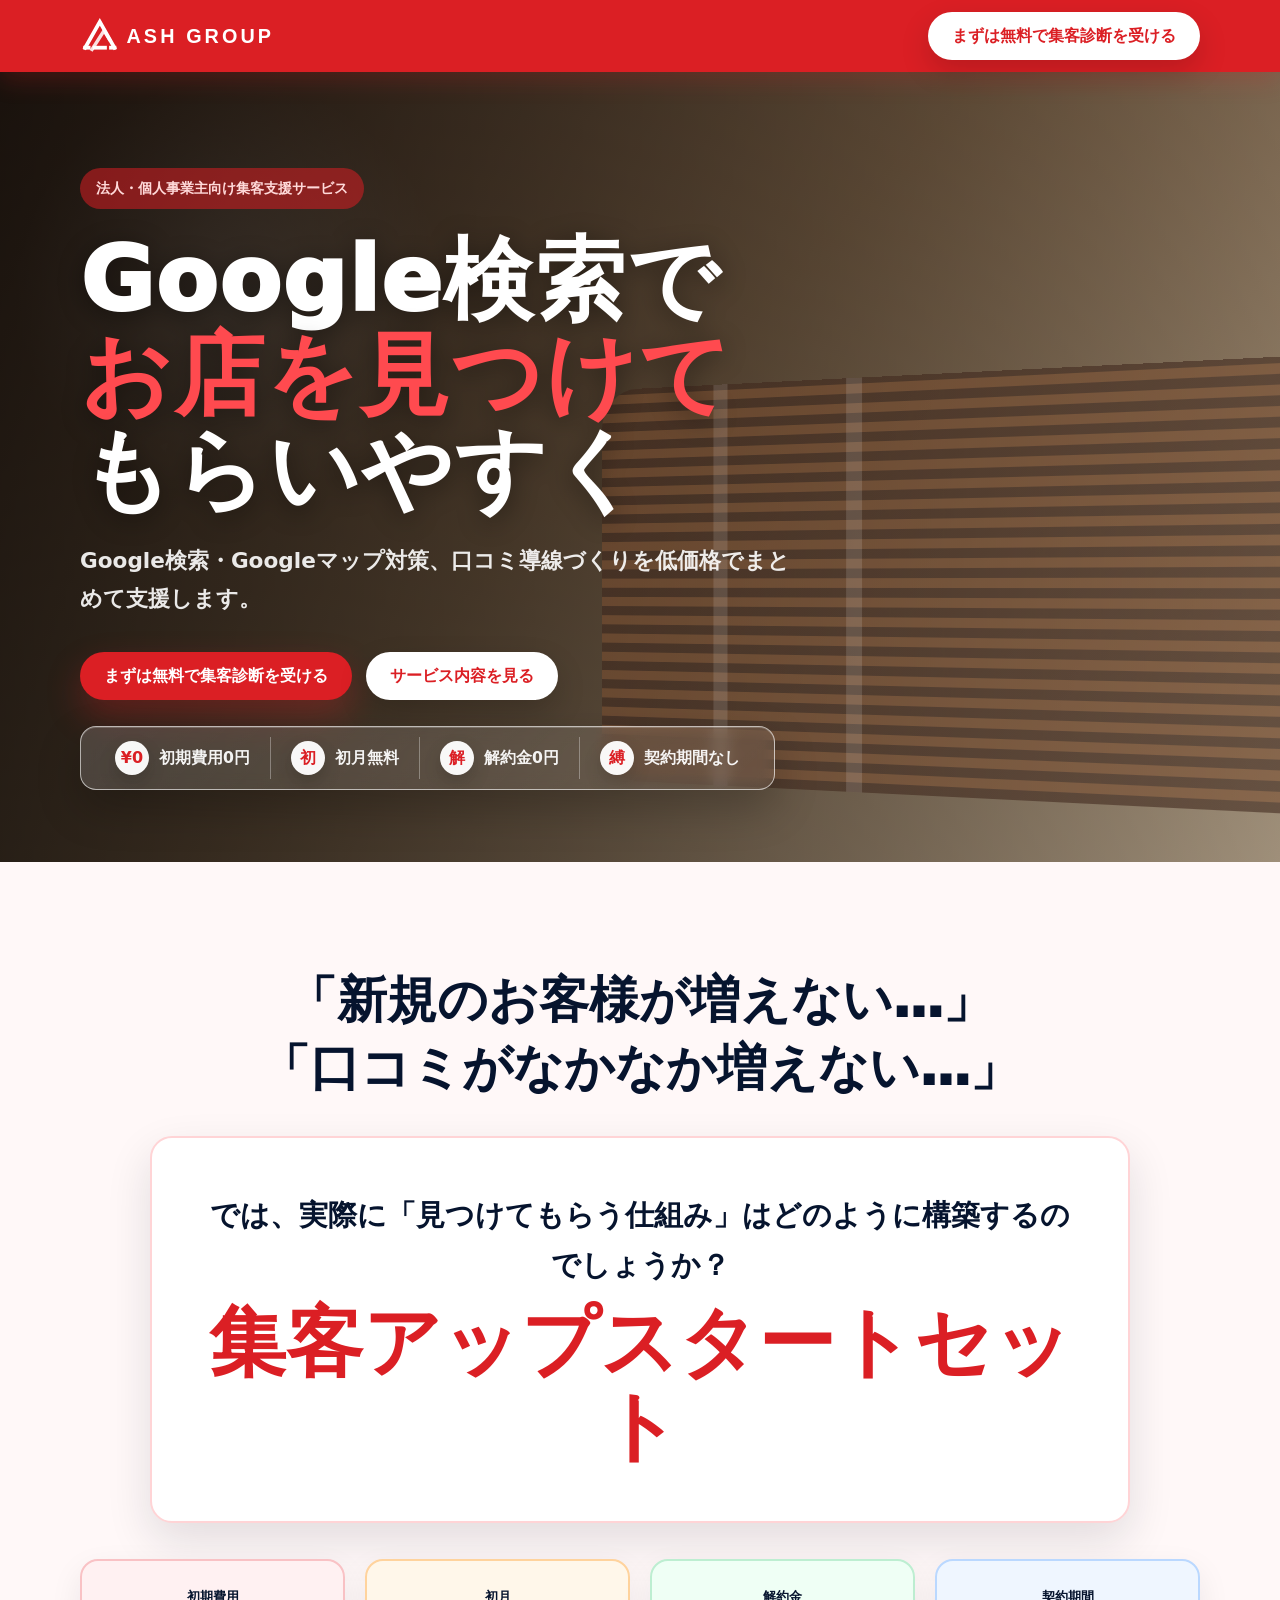
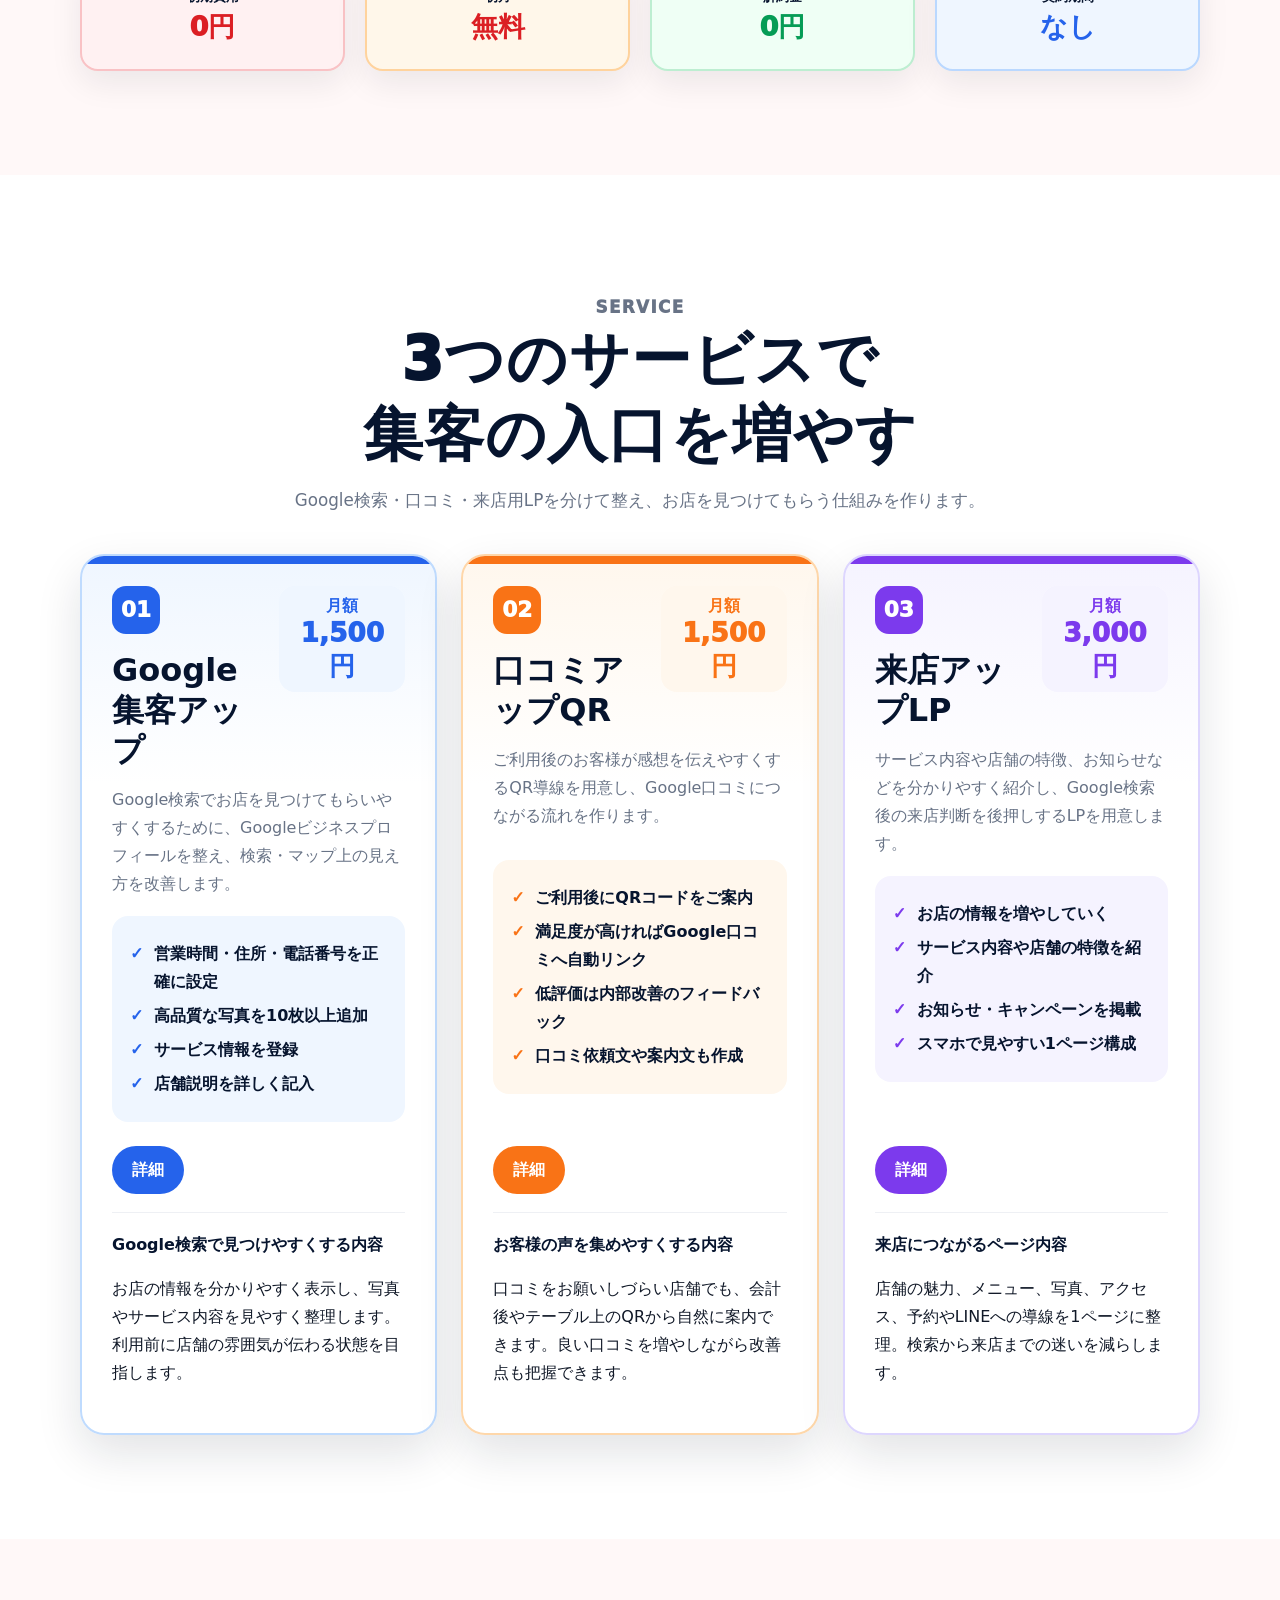
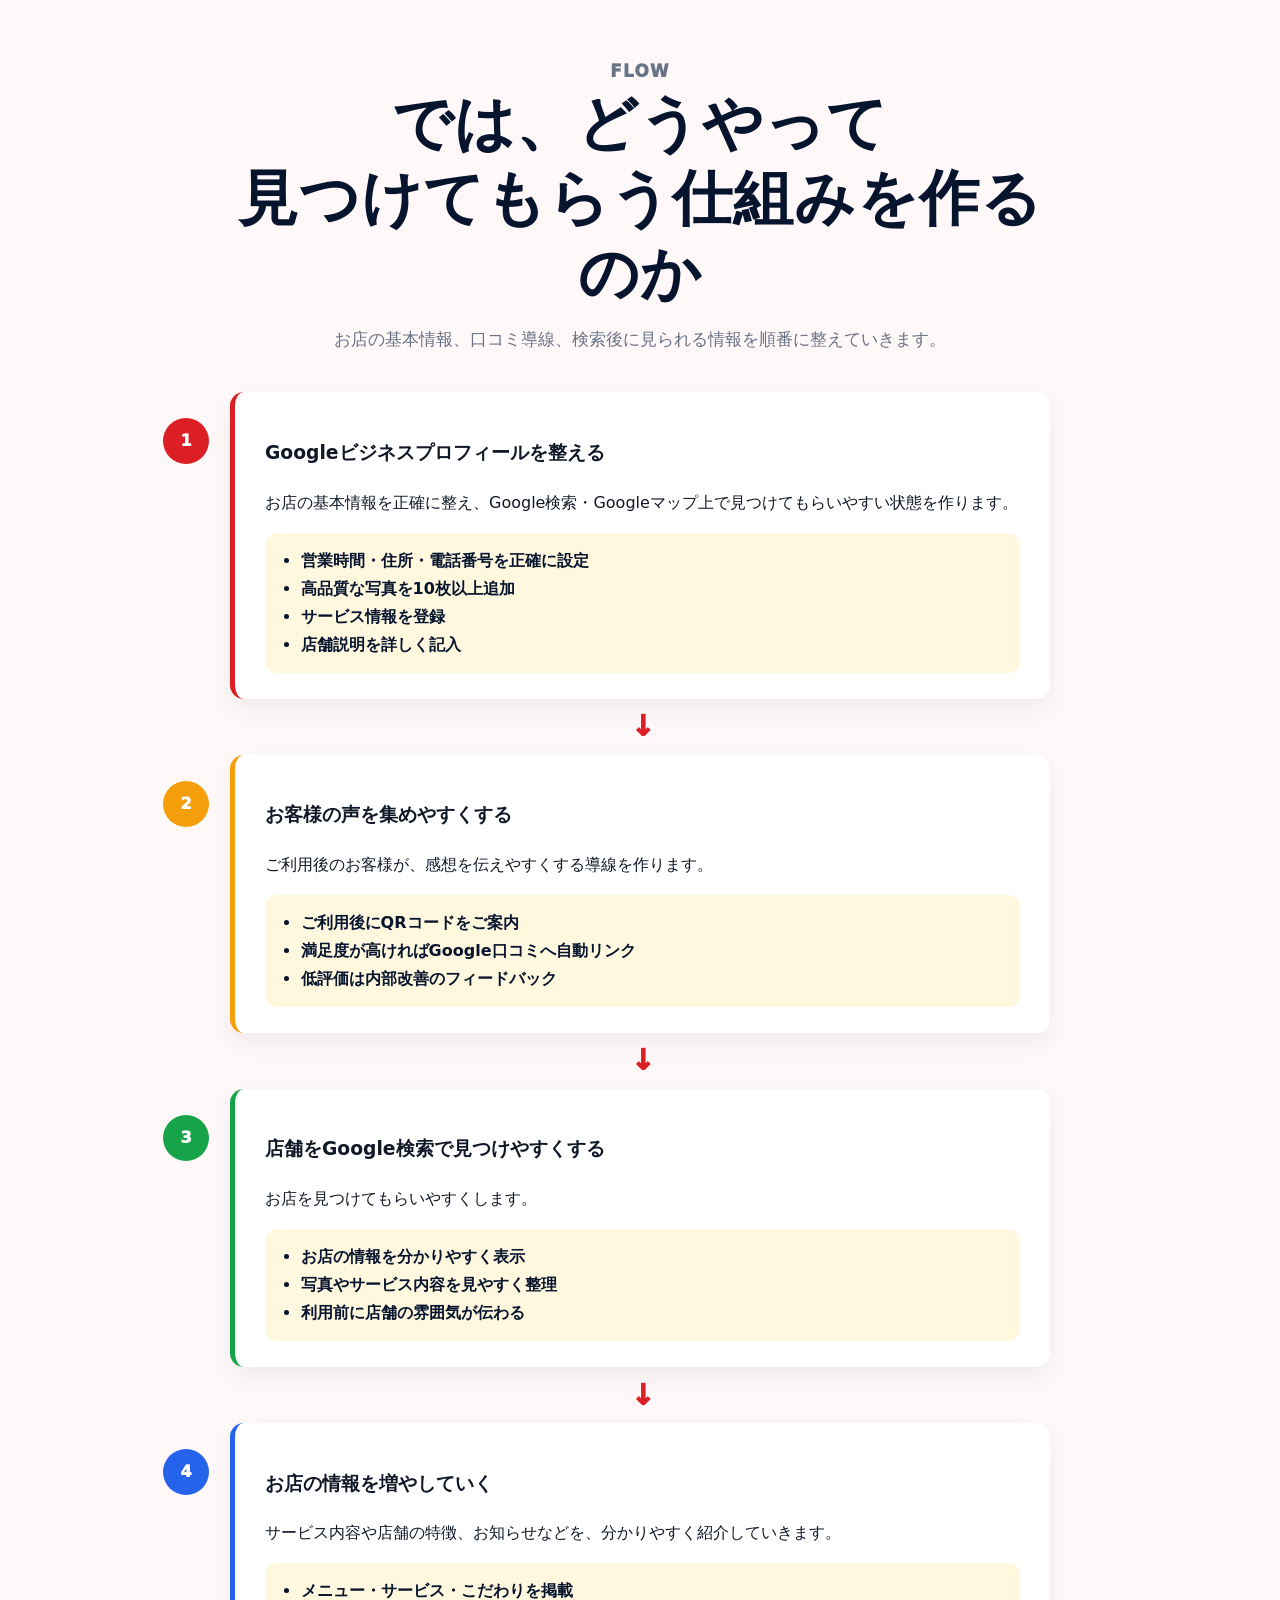
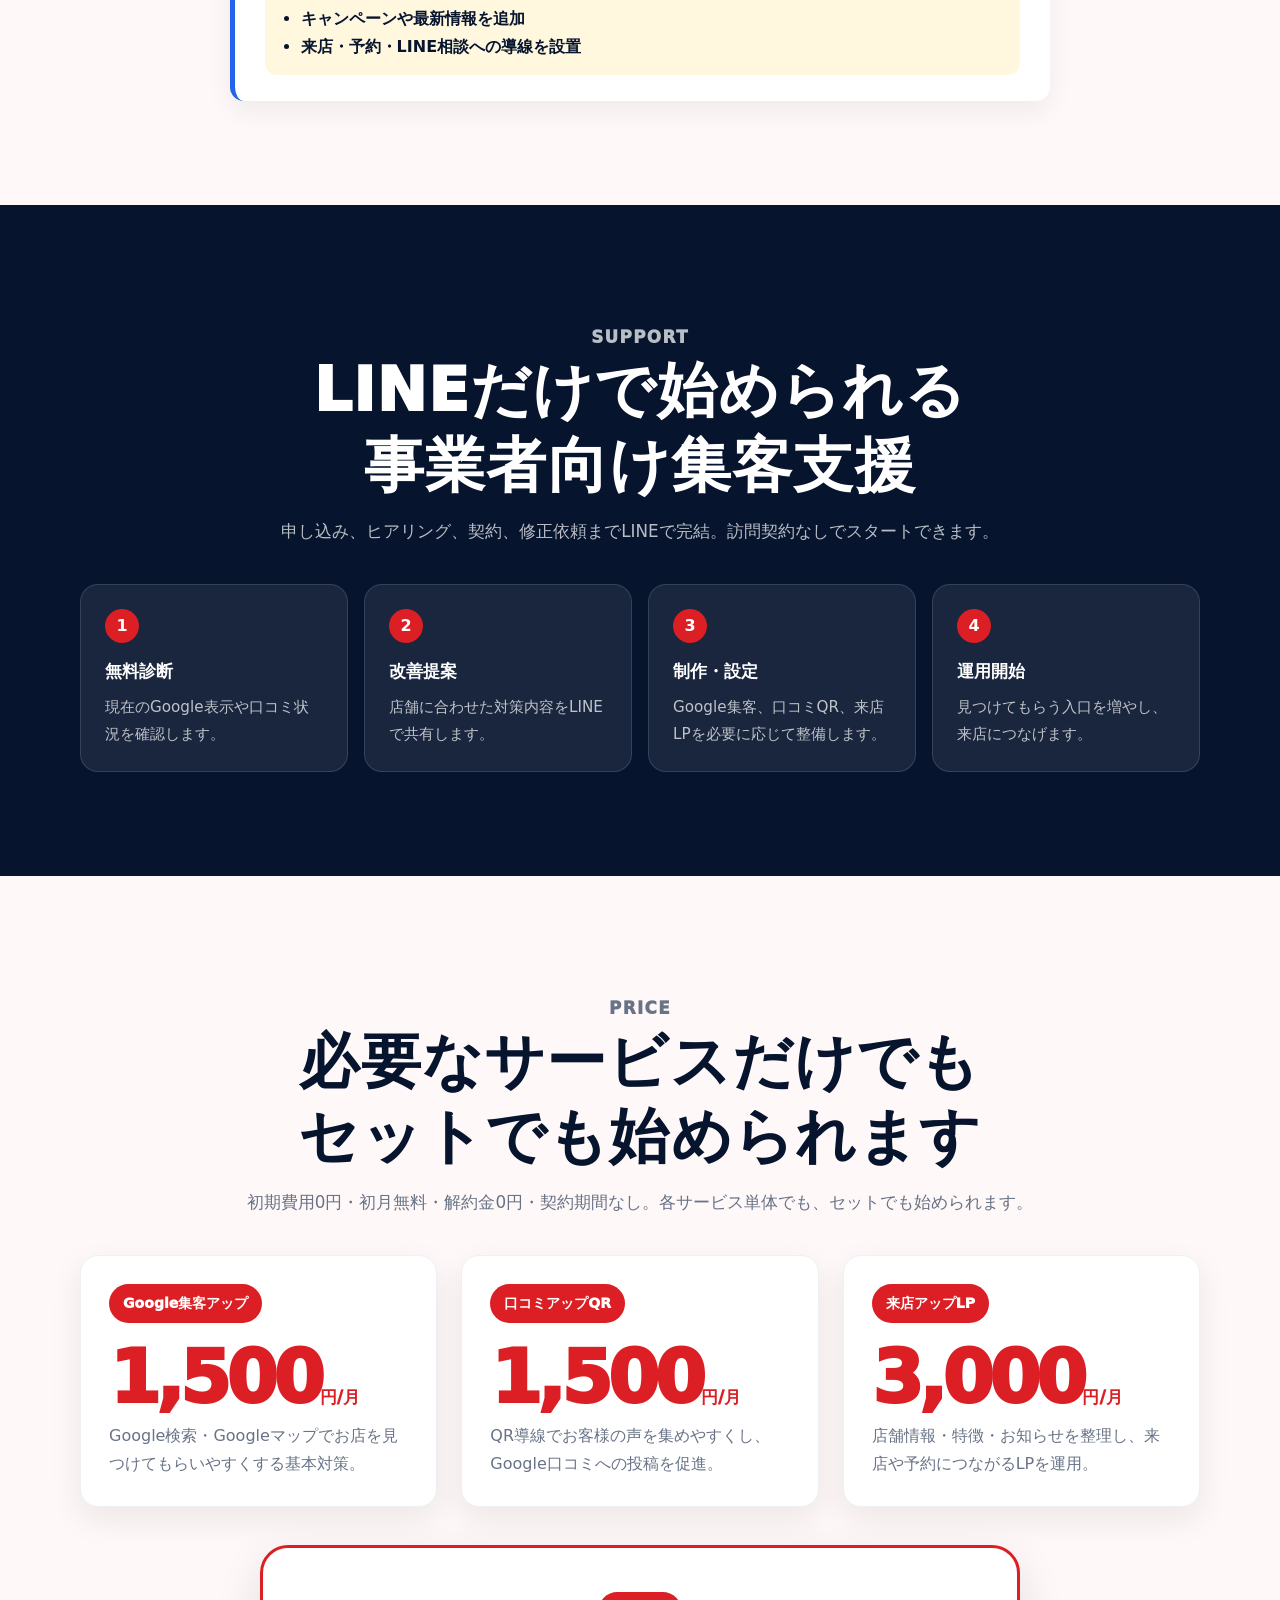
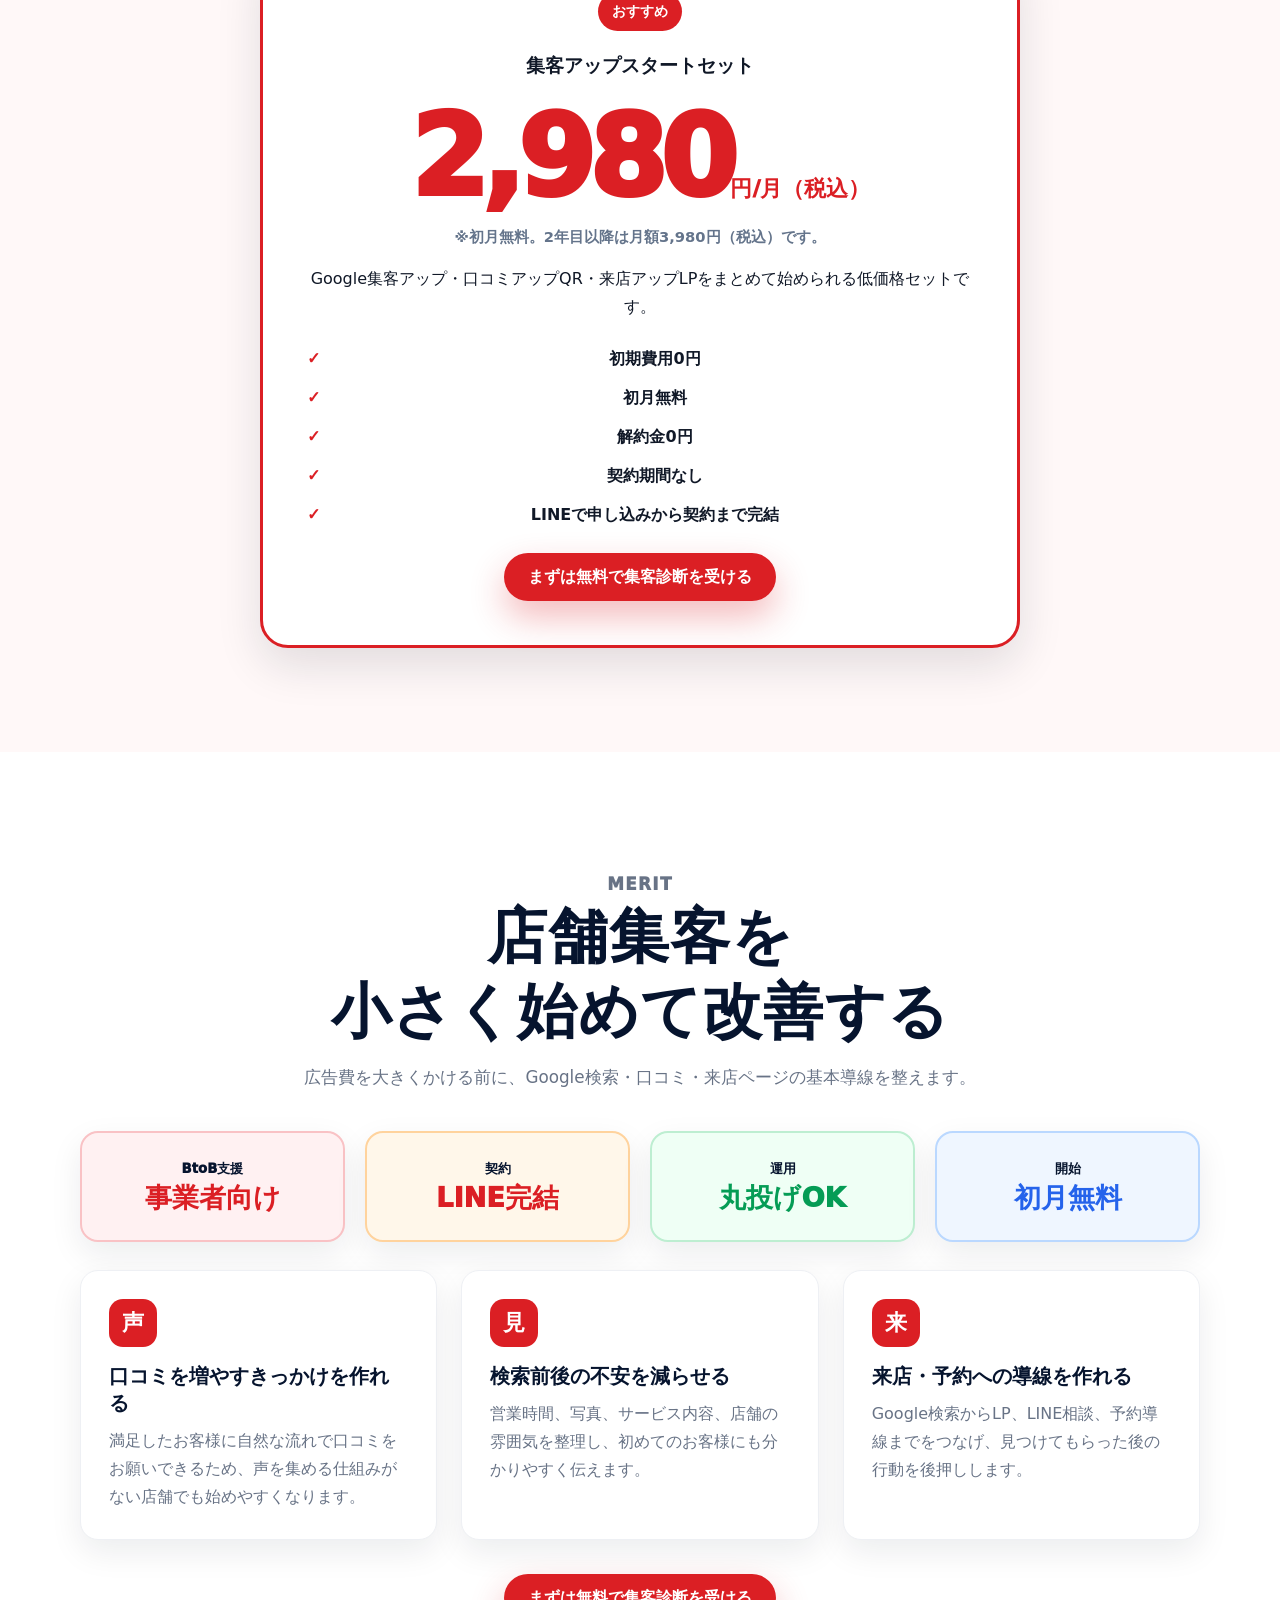
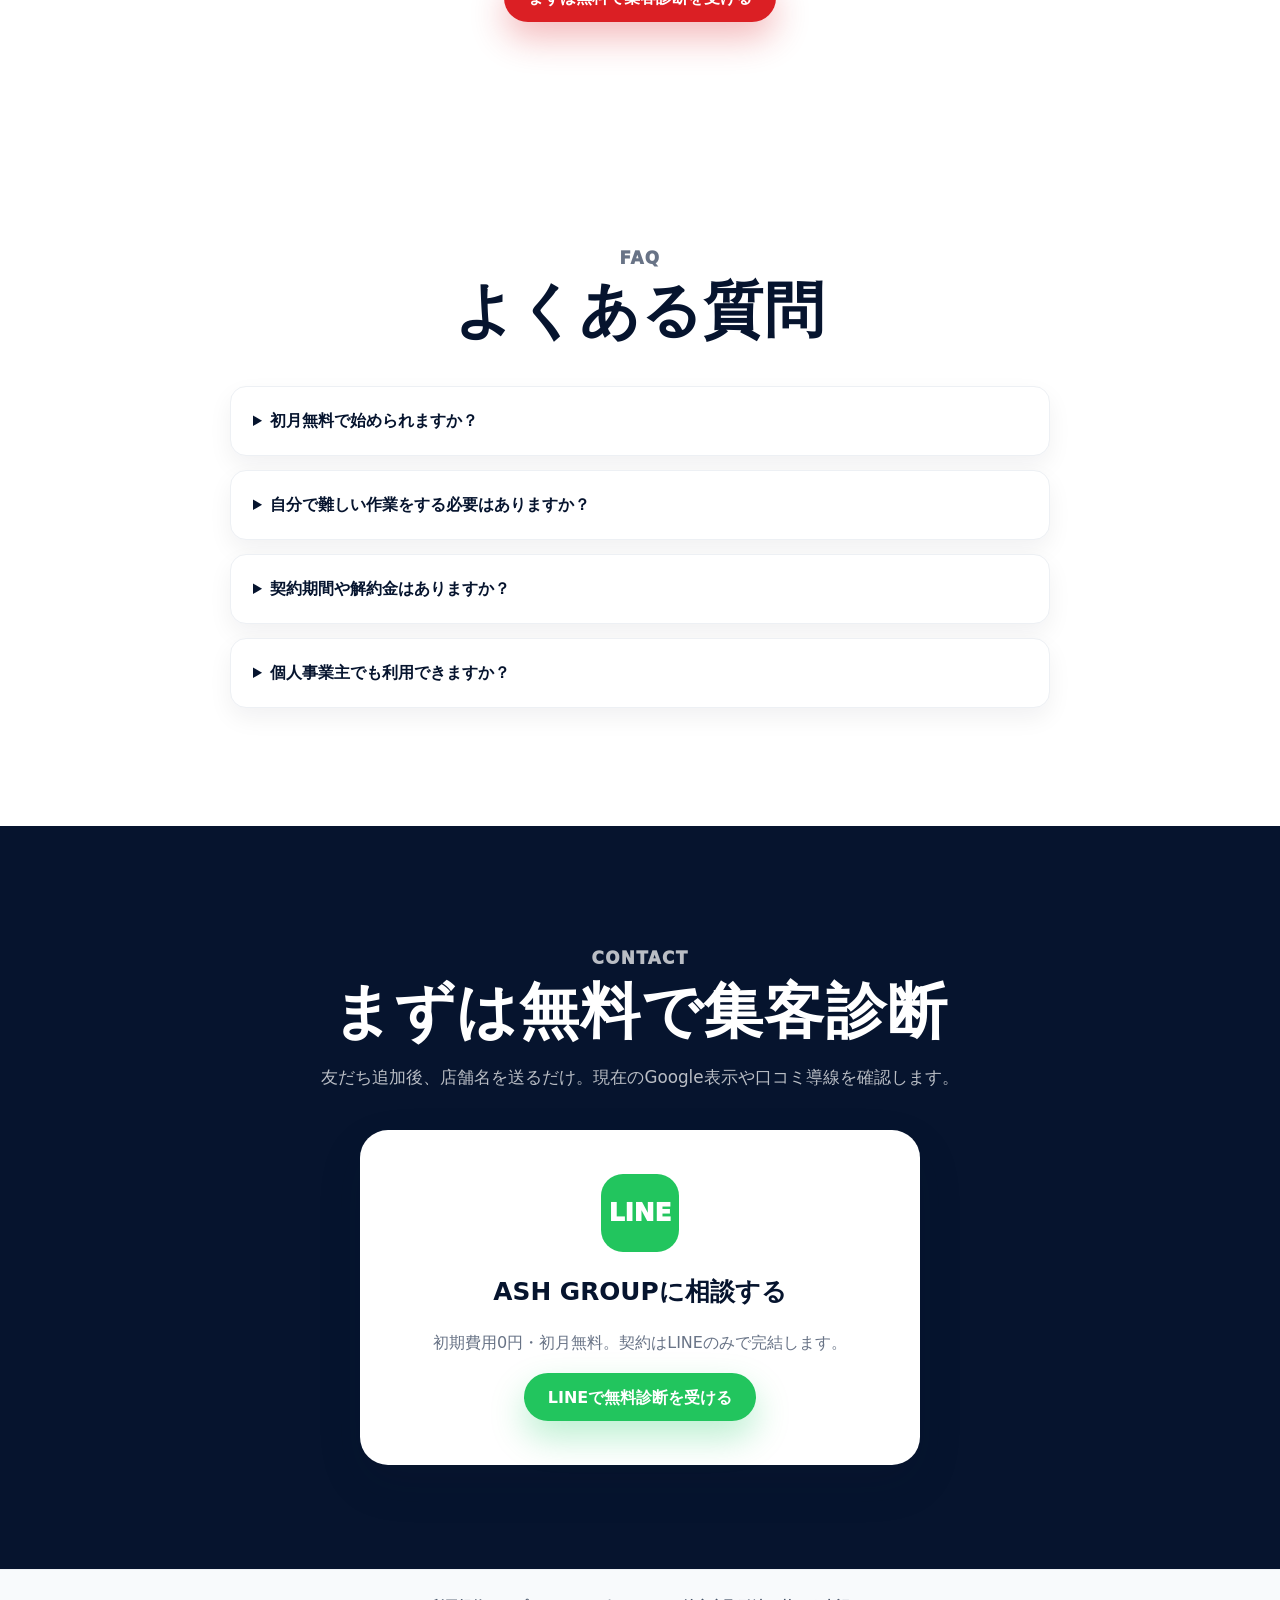
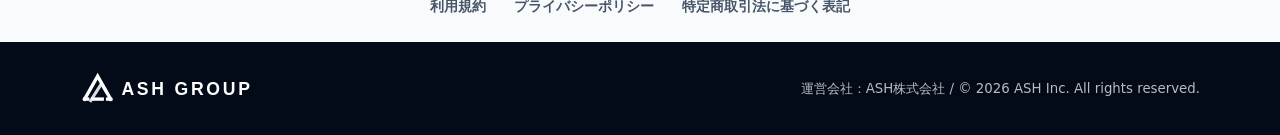
==== commit 6d03f55d: "Update service detail links Co-authored-by: Cursor <cursoragent@cursor.com>" ====
--- a/index.html
+++ b/index.html
@@ -16,9 +16,9 @@
   <meta name="twitter:title" content="事業者向けGoogle集客支援｜ASH GROUP">
   <meta name="twitter:description" content="Google検索・Googleマップ・口コミ導線・LINE導線をまとめて支援。事業者向けの低価格集客サポートサービス。">
   <meta name="twitter:image" content="assets/og/og-image.png">
-  <link rel="icon" href="favicon.ico" sizes="any">
-  <link rel="icon" type="image/png" sizes="32x32" href="assets/logo/ash-group-logo-icon-32.png">
-  <link rel="apple-touch-icon" sizes="180x180" href="apple-touch-icon.png">
+  <link rel="icon" href="favicon.ico?v=6" sizes="any">
+  <link rel="icon" type="image/png" sizes="32x32" href="favicon-32x32.png?v=6">
+  <link rel="apple-touch-icon" sizes="180x180" href="apple-touch-icon.png?v=6">
   <title>事業者向けGoogle集客支援｜ASH GROUP</title>
   <style>
     :root {
@@ -1020,7 +1020,7 @@
               <li>サービス情報を登録</li>
               <li>店舗説明を詳しく記入</li>
             </ul>
-            <a class="detail-btn" href="https://s.lmes.jp/landing-qr/2009878913-JuOVc3y9?uLand=ZNNZrf" target="_blank" rel="noopener noreferrer">LINEで相談する</a>
+            <a class="detail-btn" href="https://ash-lp.my.canva.site/syukyaku-up" target="_blank" rel="noopener noreferrer">詳細</a>
             <div class="detail-block" id="google-detail">
               <h4>Google検索で見つけやすくする内容</h4>
               <p>お店の情報を分かりやすく表示し、写真やサービス内容を見やすく整理します。利用前に店舗の雰囲気が伝わる状態を目指します。</p>
@@ -1041,7 +1041,7 @@
               <li>低評価は内部改善のフィードバック</li>
               <li>口コミ依頼文や案内文も作成</li>
             </ul>
-            <a class="detail-btn" href="https://s.lmes.jp/landing-qr/2009878913-JuOVc3y9?uLand=ZNNZrf" target="_blank" rel="noopener noreferrer">LINEで相談する</a>
+            <a class="detail-btn" href="https://ash-lp.my.canva.site/kutikomi-up" target="_blank" rel="noopener noreferrer">詳細</a>
             <div class="detail-block" id="qr-detail">
               <h4>お客様の声を集めやすくする内容</h4>
               <p>口コミをお願いしづらい店舗でも、会計後やテーブル上のQRから自然に案内できます。良い口コミを増やしながら改善点も把握できます。</p>
@@ -1062,7 +1062,7 @@
               <li>お知らせ・キャンペーンを掲載</li>
               <li>スマホで見やすい1ページ構成</li>
             </ul>
-            <a class="detail-btn" href="https://s.lmes.jp/landing-qr/2009878913-JuOVc3y9?uLand=ZNNZrf" target="_blank" rel="noopener noreferrer">LINEで相談する</a>
+            <a class="detail-btn" href="https://ash-lp.my.canva.site/raiten-up" target="_blank" rel="noopener noreferrer">詳細</a>
             <div class="detail-block" id="lp-detail">
               <h4>来店につながるページ内容</h4>
               <p>店舗の魅力、メニュー、写真、アクセス、予約やLINEへの導線を1ページに整理。検索から来店までの迷いを減らします。</p>
